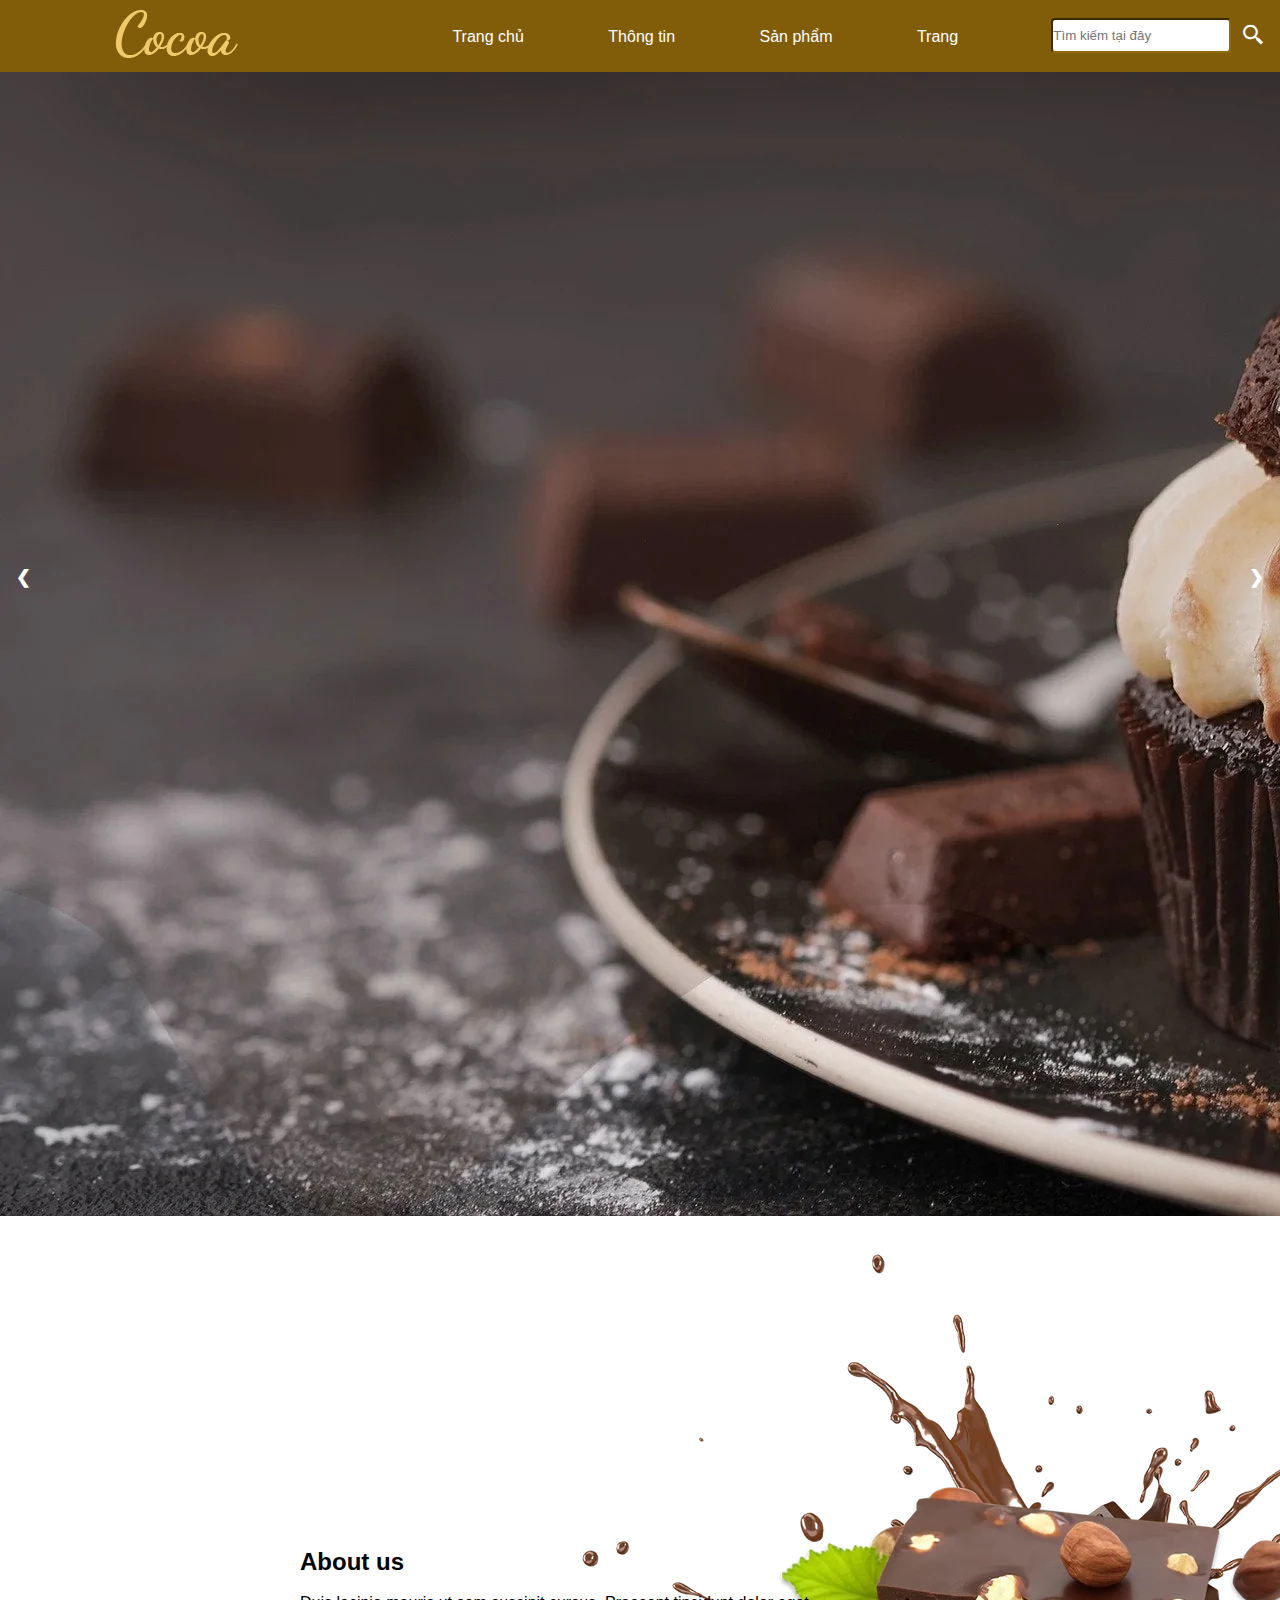
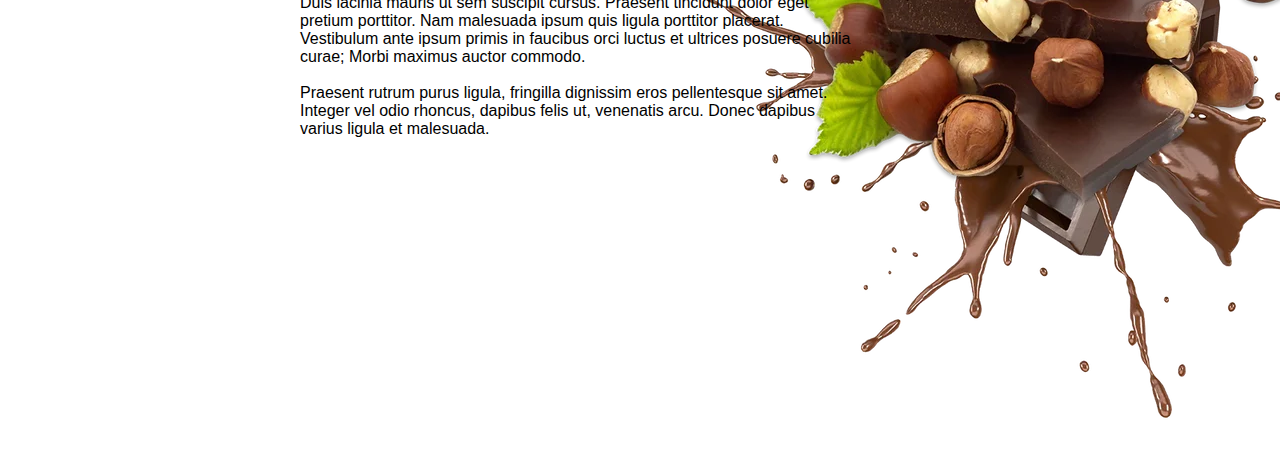
==== html/index.html @ a164784e "sau about" ====
<!DOCTYPE html>
<html lang="en">
<head>
    <meta charset="UTF-8">
    <meta http-equiv="X-UA-Compatible" content="IE=edge">
    <meta name="viewport" content="width=device-width, initial-scale=1.0">
    <title>Document</title>
    <link rel="stylesheet" href="/css/style.css">
    <link href='https://unpkg.com/boxicons@2.1.4/css/boxicons.min.css' rel='stylesheet'>
</head>
<body>
    <header>
        <div class="container_header">
            <nav class="nav_header">
              <div class="logo">
               <a href="">
                   <img src="../image/logo.png" alt="">
               </a>
              </div>
              <ul class="ul_header" >
               <li class="li_menu"><a href="">Trang chủ</a></li>
               <li class="li_menu"><a href="">Thông tin</a></li>
               <li class="li_menu product"><a href="">Sản phẩm</a>
               <ul class="nav_product">
                 <li class="nav_menu_product"><a href="">Socola Thanh</a></li>
                 <li class="nav_menu_product"><a href="">Bánh Ngọt</a></li>
                 <li class="nav_menu_product"><a href="">Kẹo Socola</a></li>
               </ul></li>
               <li class="li_menu"><a href="">Trang</a></li>
              </ul>
   
              <div class="container_input_header">
                <input type="text" name="" id="" placeholder="Tìm kiếm tại đây" class="input_header">
                <button class="button_header"><i class='bx bx-search-alt-2'></i></button>
   
              </div>
            </nav>
           </div>
    </header>

    <!-- -----------------------------------------------Slider---------------------------------------------------- -->

    <section id="Slider">
        <div class="slideshow-container">
            <div class="slide fade">
              <img src="/image/silde1.jpg" alt="Slide 1">
            </div>
            <div class="slide fade">
                <img src="/image/silde2.jpg" alt="Slide 1">
            </div>
            <div class="slide fade">
                <img src="/image/silde3.jpg" alt="Slide 1">
            </div>
            <a class="prev" onclick="plusSlides(-1)">❮</a>
            <a class="next" onclick="plusSlides(1)">❯</a>
        </div>
    </section>

<!-- -----------------------------------------------about---------------------------------------------------- -->
<section id="about" class="about">
    <div class="about-container">
        <h2>About us</h2>
        <br>
        <p>
            Duis lacinia mauris ut sem suscipit cursus. Praesent tincidunt dolor eget pretium porttitor. Nam malesuada ipsum quis ligula porttitor placerat. Vestibulum ante ipsum primis in faucibus orci luctus et ultrices posuere cubilia curae; Morbi maximus auctor commodo.
        </p>
        <br>
        <p>
            Praesent rutrum purus ligula, fringilla dignissim eros pellentesque sit amet. Integer vel odio rhoncus, dapibus felis ut, venenatis arcu. Donec dapibus varius ligula et malesuada.
        </p>
    </div>
    <div class="about-image">
        <img src="/image/about-image.jpg" alt="">
    </div>
</section>
<!-- -----------------------------------------------product---------------------------------------------------- -->

</body>
<script>
var slideIndex = 0;
showSlides();

function showSlides() {
    var i;
    var slides = document.getElementsByClassName("slide");
    for (i = 0; i < slides.length; i++) {
    slides[i].style.display = "none";
    }
    slideIndex++;
    if (slideIndex > slides.length) {
    slideIndex = 1;
    }
    slides[slideIndex-1].style.display = "block";
    setTimeout(showSlides, 5000); // Thời gian chuyển đổi slide là 5 giây
}
function plusSlides(n) {
    var slides = document.getElementsByClassName("slide");
    slideIndex += n;
    if (slideIndex > slides.length) {
    slideIndex = 1;
    }
    if (slideIndex < 1) {
    slideIndex = slides.length;
    }
    for (i = 0; i < slides.length; i++) {
    slides[i].style.display = "none";
    }
    slides[slideIndex-1].style.display = "block";
}
</script>
</html>
---- css/style.css ----
@import url('https://fonts.googleapis.com/css2?family=Poppins:ital,wght@0,100;0,400;0,700;1,100;1,400;1,700&display=swap');

* {
    margin: 0;
    padding: 0;
    box-sizing: border-box;
    font-family: Arial, Helvetica, sans-serif;
}

header{
    width: 100%;
    height: 72.2px;
    background-color:rgb(129, 93, 10) ;
}
.container_header{
    width: 1330px;
    height: 72.2px;
    margin-left: 100px;
    margin-right: 100px;
    padding-left: 15px;
    padding-right: 15px;
}
.logo{
    width: 150px;
    height: 72.2px;
    display: flex;
    align-items: center;
}
.nav_header{
    width: 100%;
    height: 72.2px;
    display: flex;
}
.ul_header{
    width: 800px;
    height: 72.2px;
    
    display: inline-block;
    padding-left: 150px;
}
.ul_header>li{
    list-style: none;
    display: inline-block;
    margin: 0 40px;
    padding-top: 12px;
    height:  72.2px;

}
.ul_header>li>a{
    text-decoration: none;
    color: white;
    position: relative;
    line-height: 50px;
    display: block;
}
.ul_header>li:hover>a{
    color: rgb(253, 220, 141);
}
.ul_header>li>a::before{
    content: "";
    position: absolute;
    width: 100%;
    height: 4px;
    border-radius: 4px;
    
    top: 35px;
    left: 0;
    transform-origin: right;
    transform: scaleX(0);
    transition: transform .3s ease-in-out;
  }

  .ul_header>li>a:hover::before {
  transform-origin: left;
  transform: scaleX(1);
}
.product{
    position: relative;
}
.nav_product{
    display: none  ;
    position: absolute;
    width: 170px;
    overflow: hidden;
    border-radius: 4px;
    top: 73px;
    animation: animation_menu ease 0.6s;
    box-shadow: 10 100 5 rgb(0, 0, 0) !important;
    
}
.nav_product>.nav_menu_product{
    list-style: none;
    background-color: rgb(249, 249, 249);
    height: 50px;
    border-bottom:1px solid rgb(183, 182, 182);
}
.nav_menu_product:nth-child(3){
    border-bottom: none;
}
.nav_product>.nav_menu_product>a{
    text-decoration: none;
    line-height: 50px;
    padding-left: 15px;
    display: block;
}

@keyframes animation_menu{
    from{
        opacity: 0px;
        top: 60px;
    }to{
        opacity: 1px;
        top: 73px
    }
}
.product:hover>.nav_product{
    display: block;
}
.container_input_header{
width: 370px;
height: 72.2px;
display: inline-block;
padding-top: 18px;
}
.button_header{
    background-color: transparent;
    border: none;
    cursor: pointer;
    margin-left: 10px;
}
.input_header{
    width: 180px;
    height: 35px;
    border-radius: 4px;
    border-color: rgb(142, 106, 8);
    margin-bottom: 10px;
    float: left;
}
.input_header:focus{
    background-color: rgb(255, 255, 255);
}
.button_header>i{
    font-size: 25px;
    padding-top: 5px;
    color: white;
}

/* -------------------------------------------Slider------------------------------------ */

.slideshow-container {
position: relative; 
}
  
.slide {
display: none;
/* position: absolute;
top: 0;
left: 0; */
width: 100%;
height: auto;
overflow: hidden;
}

.slide:first-child {
display: block;
}

/* Next & previous buttons */
.prev, .next {
    cursor: pointer;
    position: absolute;
    top: 500px;
    width: auto;
    margin-top: -22px;
    padding: 16px;
    color: white;
    font-weight: bold;
    font-size: 18px;
    transition: 0.6s ease;
    border-radius: 0 3px 3px 0;
    user-select: none;
  }
  
  /* Position the "next button" to the right */
  .next {
    right: 0;
    border-radius: 3px 0 0 3px;
  }
  
  /* On hover, add a black background color with a little bit see-through */
  .prev:hover, .next:hover {
    background-color: rgba(0,0,0,0.8);
  }

  .fade {
    animation-name: fade;
    animation-duration: 1.5s;
  }
  
  @keyframes fade {
    from {opacity: .4} 
    to {opacity: 1}
  }

/* -------------------------------------------About------------------------------------ */
.about{
    display: flex;
    justify-content: space-between;
    align-items: center;
}

.about-container {
    width: 700px;
    position: relative;
    left: 300px;
}
/* -------------------------------------------Product------------------------------------ */
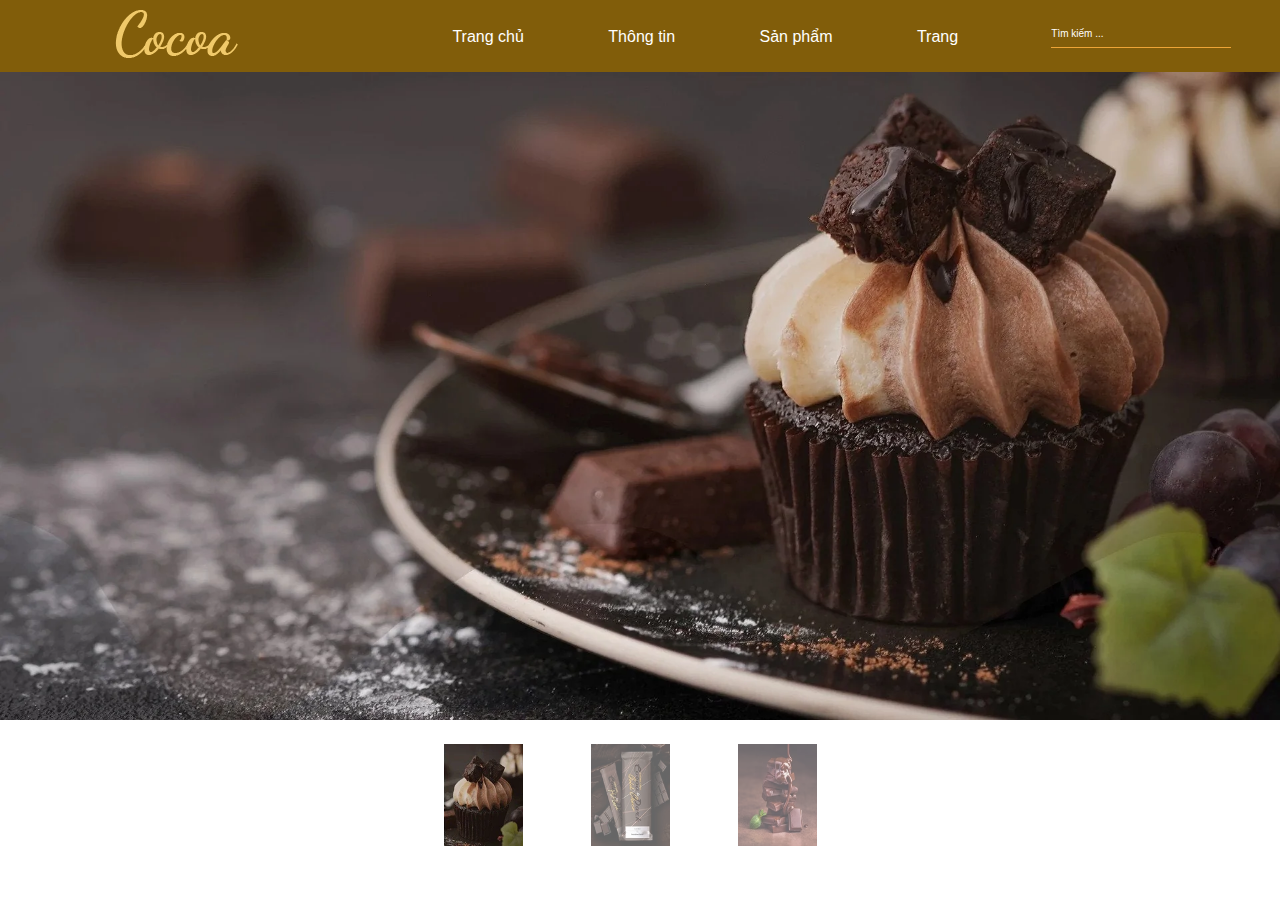
==== commit 564b8141: "menu" ====
--- a/html/index.html
+++ b/html/index.html
@@ -6,7 +6,6 @@
     <meta name="viewport" content="width=device-width, initial-scale=1.0">
     <title>Document</title>
     <link rel="stylesheet" href="/css/style.css">
-    <link href='https://unpkg.com/boxicons@2.1.4/css/boxicons.min.css' rel='stylesheet'>
 </head>
 <body>
     <header>
@@ -28,84 +27,61 @@
                </ul></li>
                <li class="li_menu"><a href="">Trang</a></li>
               </ul>
-   
               <div class="container_input_header">
-                <input type="text" name="" id="" placeholder="Tìm kiếm tại đây" class="input_header">
+                <div class="input_data_header">
+                <input type="text" name="text" id="text" class="input_header" placeholder="Tìm kiếm ...">
+                <div class="underline"></div>
+            </div>
                 <button class="button_header"><i class='bx bx-search-alt-2'></i></button>
    
               </div>
             </nav>
+            
            </div>
     </header>
-
-    <!-- -----------------------------------------------Slider---------------------------------------------------- -->
-
     <section id="Slider">
-        <div class="slideshow-container">
-            <div class="slide fade">
-              <img src="/image/silde1.jpg" alt="Slide 1">
-            </div>
-            <div class="slide fade">
-                <img src="/image/silde2.jpg" alt="Slide 1">
-            </div>
-            <div class="slide fade">
-                <img src="/image/silde3.jpg" alt="Slide 1">
-            </div>
-            <a class="prev" onclick="plusSlides(-1)">❮</a>
-            <a class="next" onclick="plusSlides(1)">❯</a>
+        <div class="slider-container">
+            <img src="../image/silde1.jpg" alt="">
+            <img src="../image/silde2.jpg" alt="">
+            <img src="../image/silde3.jpg" alt="">
+        </div>
+        <div class="dot-container">
+            <img class="dot active" src="../image/dot1.jpg" alt="">
+            <img class="dot" src="../image/dot2.jpg" alt="">
+            <img class="dot" src="../image/dot3.jpg" alt="">
         </div>
     </section>
-
-<!-- -----------------------------------------------about---------------------------------------------------- -->
-<section id="about" class="about">
-    <div class="about-container">
-        <h2>About us</h2>
-        <br>
-        <p>
-            Duis lacinia mauris ut sem suscipit cursus. Praesent tincidunt dolor eget pretium porttitor. Nam malesuada ipsum quis ligula porttitor placerat. Vestibulum ante ipsum primis in faucibus orci luctus et ultrices posuere cubilia curae; Morbi maximus auctor commodo.
-        </p>
-        <br>
-        <p>
-            Praesent rutrum purus ligula, fringilla dignissim eros pellentesque sit amet. Integer vel odio rhoncus, dapibus felis ut, venenatis arcu. Donec dapibus varius ligula et malesuada.
-        </p>
-    </div>
-    <div class="about-image">
-        <img src="/image/about-image.jpg" alt="">
-    </div>
-</section>
-<!-- -----------------------------------------------product---------------------------------------------------- -->
-
+    
 </body>
 <script>
-var slideIndex = 0;
-showSlides();
+    const imgPosition = document.querySelectorAll(".slider-container img")
+    const imgContainer = document.querySelector(".slider-container")
+    const dotItem = document.querySelectorAll(".dot")
 
-function showSlides() {
-    var i;
-    var slides = document.getElementsByClassName("slide");
-    for (i = 0; i < slides.length; i++) {
-    slides[i].style.display = "none";
+    imgPosition.forEach(function(image, index){
+        image.style.left = index*100 + "%"
+        dotItem[index].addEventListener("click",function(){
+            slider(index)
+        })
+    })
+
+    let imgNumber = imgPosition.length
+    let index = 0
+    function imgSlide(){
+        index++;
+        if(index>=imgNumber){
+            index = 0;
+        }
+        slider(index)
     }
-    slideIndex++;
-    if (slideIndex > slides.length) {
-    slideIndex = 1;
+
+    function slider(index){
+        imgContainer.style.left = "-" + index*100+ "%"
+        const dotActive = document.querySelector(".active")
+        dotActive.classList.remove("active")
+        dotItem[index].classList.add("active")
     }
-    slides[slideIndex-1].style.display = "block";
-    setTimeout(showSlides, 5000); // Thời gian chuyển đổi slide là 5 giây
-}
-function plusSlides(n) {
-    var slides = document.getElementsByClassName("slide");
-    slideIndex += n;
-    if (slideIndex > slides.length) {
-    slideIndex = 1;
-    }
-    if (slideIndex < 1) {
-    slideIndex = slides.length;
-    }
-    for (i = 0; i < slides.length; i++) {
-    slides[i].style.display = "none";
-    }
-    slides[slideIndex-1].style.display = "block";
-}
+
+    setInterval(imgSlide, 5000)
 </script>
 </html>--- a/css/style.css
+++ b/css/style.css
@@ -1,4 +1,3 @@
-@import url('https://fonts.googleapis.com/css2?family=Poppins:ital,wght@0,100;0,400;0,700;1,100;1,400;1,700&display=swap');
 
 * {
     margin: 0;
@@ -11,6 +10,8 @@
     width: 100%;
     height: 72.2px;
     background-color:rgb(129, 93, 10) ;
+    position: fixed;
+    z-index: 1;
 }
 .container_header{
     width: 1330px;
@@ -60,17 +61,16 @@
     content: "";
     position: absolute;
     width: 100%;
-    height: 4px;
+    height: 2px;
+    background-color: aliceblue;
     border-radius: 4px;
-    
     top: 35px;
     left: 0;
     transform-origin: right;
     transform: scaleX(0);
     transition: transform .3s ease-in-out;
   }
-
-  .ul_header>li>a:hover::before {
+.ul_header>li>a:hover::before {
   transform-origin: left;
   transform: scaleX(1);
 }
@@ -120,8 +120,16 @@
 width: 370px;
 height: 72.2px;
 display: inline-block;
-padding-top: 18px;
-}
+
+}
+.input_data_header{
+    width: 200px;
+    height: 72.2px;
+    /* background-color: antiquewhite; */
+    position: relative;
+  
+}
+
 .button_header{
     background-color: transparent;
     border: none;
@@ -130,88 +138,87 @@
 }
 .input_header{
     width: 180px;
-    height: 35px;
-    border-radius: 4px;
-    border-color: rgb(142, 106, 8);
-    margin-bottom: 10px;
+    height: 30px;
+    margin-top: 18px;
     float: left;
-}
-.input_header:focus{
+    color: white;
+    background-color: transparent;
+    border: none;
+    border-bottom:1px solid rgb(237, 164, 55);
+}
+.input_header:focus {
     background-color: rgb(255, 255, 255);
+    background-color: transparent;
+    outline: none;
+}
+::placeholder{
+    font-size: 10px;
+}
+.input_data_header>.underline{
+    position: absolute;
+    bottom: 23.6px;
+    height: 1.2px;
+    width: 180px;
+    
+}
+.input_data_header>.underline::before{
+    position: absolute;
+    content: "";
+    height: 100%;
+    width: 100%;
+    background-color: rgb(207, 209, 208);
+    transform: scaleX(0);
+    transition: transform .4s ease;
+}
+.input_data_header>.input_header:focus ~ .underline::before{
+    transform: scaleX(1);
 }
 .button_header>i{
     font-size: 25px;
     padding-top: 5px;
     color: white;
 }
-
-/* -------------------------------------------Slider------------------------------------ */
-
-.slideshow-container {
-position: relative; 
-}
-  
-.slide {
-display: none;
-/* position: absolute;
-top: 0;
-left: 0; */
-width: 100%;
-height: auto;
-overflow: hidden;
-}
-
-.slide:first-child {
-display: block;
-}
-
-/* Next & previous buttons */
-.prev, .next {
+::placeholder{
+    color: white;   
+}
+#Slider {
+    overflow: hidden;
+}
+
+.slider-container {
+    display: block;
+    position: relative;
+    padding-top: 56.25%;
+    transition: all 0.3s ease;
+}
+
+.slider-container img {
+    display: block;
+    position: absolute;
+    width: 100%;
+    height: 100%;
+    top: 0;
+    left: 0;
+}
+
+.dot-container {
+    position: absolute;
+    display: flex;
+    width: 100%;
+    justify-content: center;
+    align-items: center;
+}
+
+.dot-container .dot{
+    width: 127px;
+    height: 150px;
+    margin-right: 20px;
+    padding: 24px;
+    opacity: 0.6;
     cursor: pointer;
-    position: absolute;
-    top: 500px;
-    width: auto;
-    margin-top: -22px;
-    padding: 16px;
-    color: white;
-    font-weight: bold;
-    font-size: 18px;
-    transition: 0.6s ease;
-    border-radius: 0 3px 3px 0;
-    user-select: none;
-  }
-  
-  /* Position the "next button" to the right */
-  .next {
-    right: 0;
-    border-radius: 3px 0 0 3px;
-  }
-  
-  /* On hover, add a black background color with a little bit see-through */
-  .prev:hover, .next:hover {
-    background-color: rgba(0,0,0,0.8);
-  }
-
-  .fade {
-    animation-name: fade;
-    animation-duration: 1.5s;
-  }
-  
-  @keyframes fade {
-    from {opacity: .4} 
-    to {opacity: 1}
-  }
-
-/* -------------------------------------------About------------------------------------ */
-.about{
-    display: flex;
-    justify-content: space-between;
-    align-items: center;
-}
-
-.about-container {
-    width: 700px;
-    position: relative;
-    left: 300px;
-}
-/* -------------------------------------------Product------------------------------------ */
+}
+.dot.active, .dot:hover {
+    opacity: 1;
+}
+
+
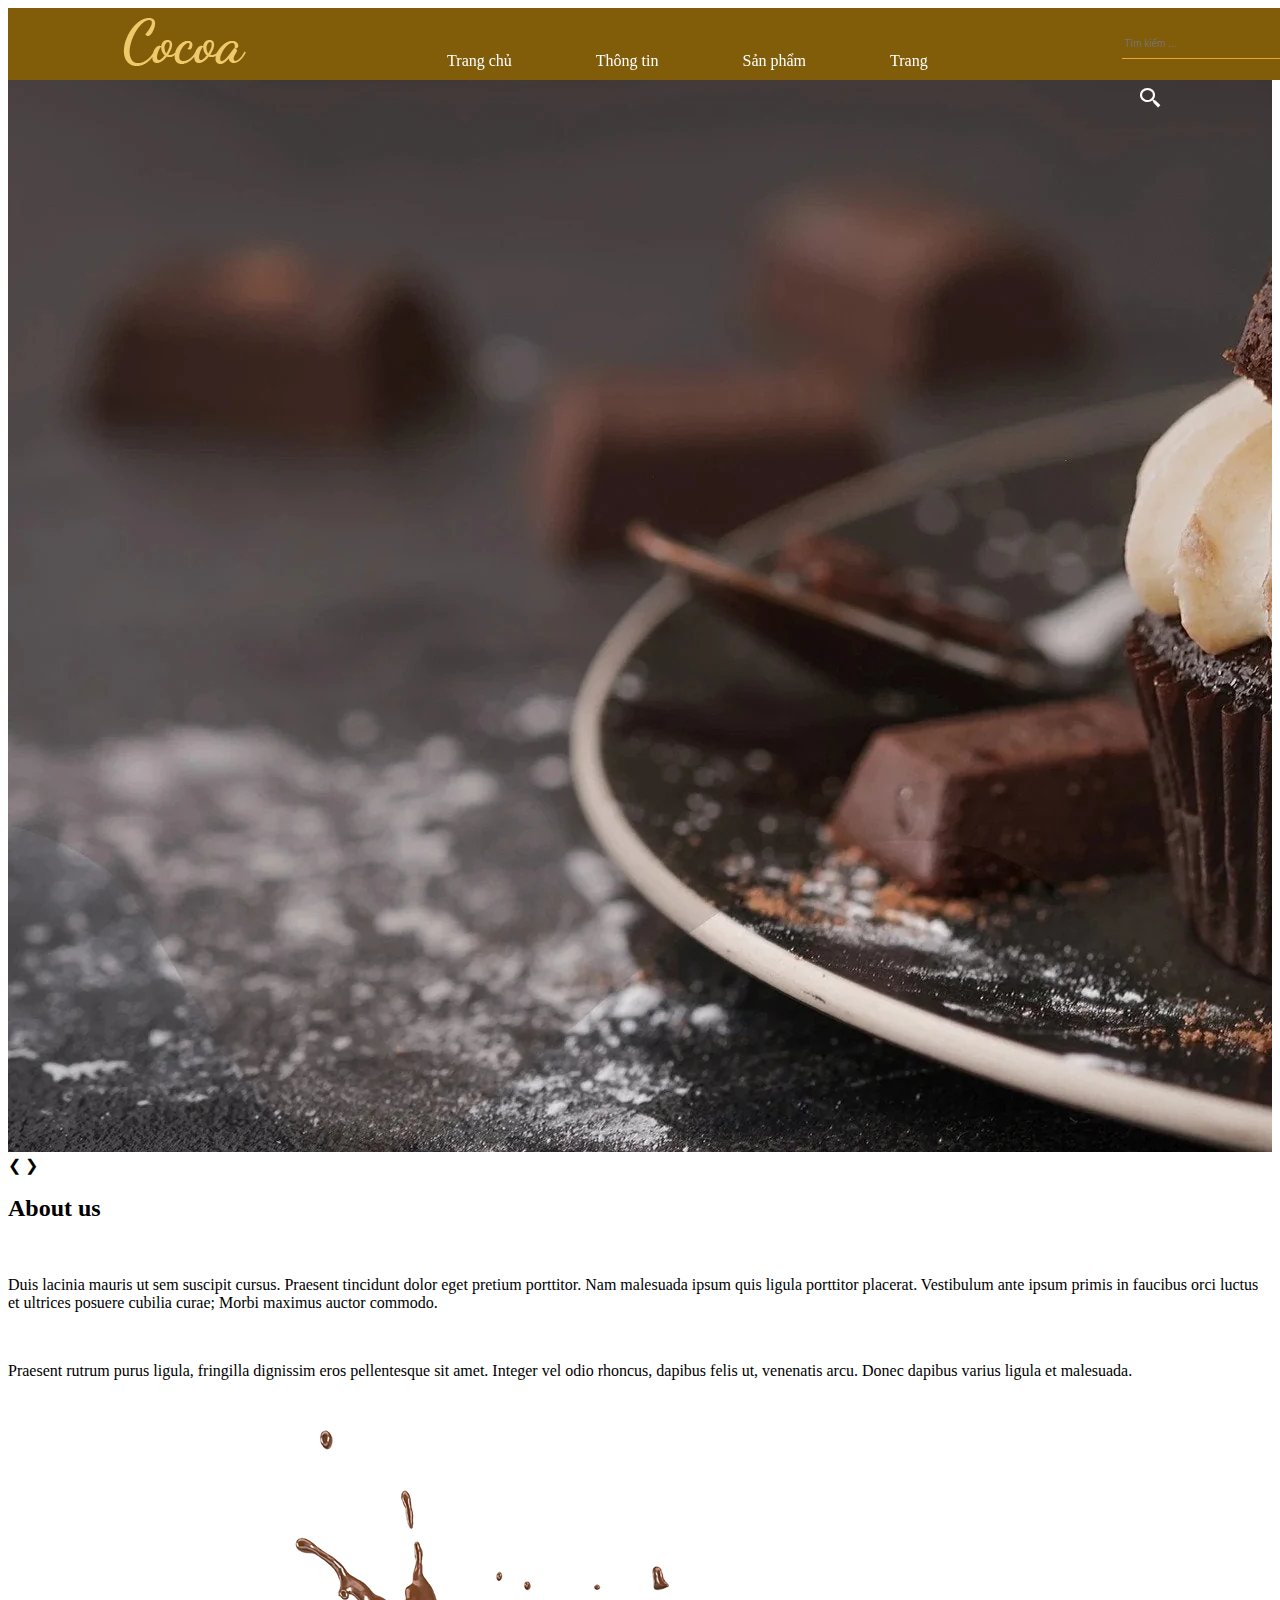
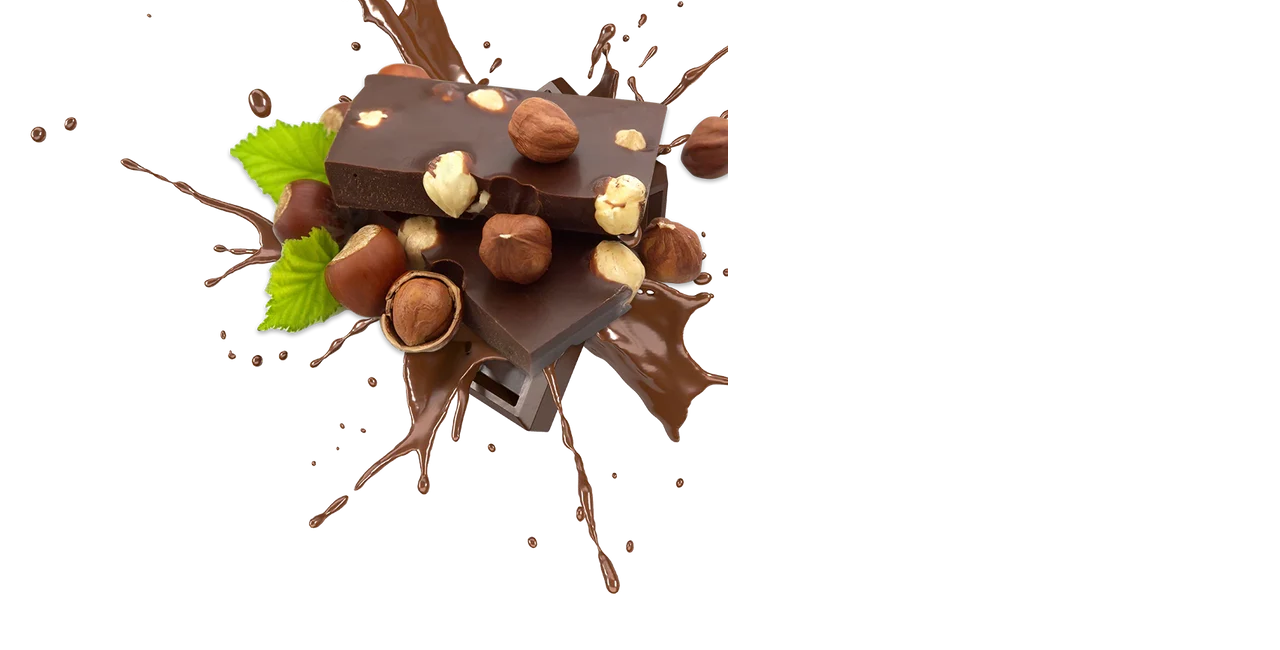
==== commit 5a6670ce: "update" ====
--- a/html/index.html
+++ b/html/index.html
@@ -6,6 +6,7 @@
     <meta name="viewport" content="width=device-width, initial-scale=1.0">
     <title>Document</title>
     <link rel="stylesheet" href="/css/style.css">
+    <link href='https://unpkg.com/boxicons@2.1.4/css/boxicons.min.css' rel='stylesheet'>
 </head>
 <body>
     <header>
@@ -36,52 +37,77 @@
    
               </div>
             </nav>
-            
            </div>
     </header>
+
+    <!-- -----------------------------------------------Slider---------------------------------------------------- -->
+
     <section id="Slider">
-        <div class="slider-container">
-            <img src="../image/silde1.jpg" alt="">
-            <img src="../image/silde2.jpg" alt="">
-            <img src="../image/silde3.jpg" alt="">
-        </div>
-        <div class="dot-container">
-            <img class="dot active" src="../image/dot1.jpg" alt="">
-            <img class="dot" src="../image/dot2.jpg" alt="">
-            <img class="dot" src="../image/dot3.jpg" alt="">
+        <div class="slideshow-container">
+            <div class="slide fade">
+              <img src="/image/silde1.jpg" alt="Slide 1">
+            </div>
+            <div class="slide fade">
+                <img src="/image/silde2.jpg" alt="Slide 1">
+            </div>
+            <div class="slide fade">
+                <img src="/image/silde3.jpg" alt="Slide 1">
+            </div>
+            <a class="prev" onclick="plusSlides(-1)">❮</a>
+            <a class="next" onclick="plusSlides(1)">❯</a>
         </div>
     </section>
-    
+
+<!-- -----------------------------------------------about---------------------------------------------------- -->
+<section id="about" class="about">
+    <div class="about-container">
+        <h2>About us</h2>
+        <br>
+        <p>
+            Duis lacinia mauris ut sem suscipit cursus. Praesent tincidunt dolor eget pretium porttitor. Nam malesuada ipsum quis ligula porttitor placerat. Vestibulum ante ipsum primis in faucibus orci luctus et ultrices posuere cubilia curae; Morbi maximus auctor commodo.
+        </p>
+        <br>
+        <p>
+            Praesent rutrum purus ligula, fringilla dignissim eros pellentesque sit amet. Integer vel odio rhoncus, dapibus felis ut, venenatis arcu. Donec dapibus varius ligula et malesuada.
+        </p>
+    </div>
+    <div class="about-image">
+        <img src="/image/about-image.jpg" alt="">
+    </div>
+</section>
+<!-- -----------------------------------------------product---------------------------------------------------- -->
+
 </body>
 <script>
-    const imgPosition = document.querySelectorAll(".slider-container img")
-    const imgContainer = document.querySelector(".slider-container")
-    const dotItem = document.querySelectorAll(".dot")
+var slideIndex = 0;
+showSlides();
 
-    imgPosition.forEach(function(image, index){
-        image.style.left = index*100 + "%"
-        dotItem[index].addEventListener("click",function(){
-            slider(index)
-        })
-    })
-
-    let imgNumber = imgPosition.length
-    let index = 0
-    function imgSlide(){
-        index++;
-        if(index>=imgNumber){
-            index = 0;
-        }
-        slider(index)
+function showSlides() {
+    var i;
+    var slides = document.getElementsByClassName("slide");
+    for (i = 0; i < slides.length; i++) {
+    slides[i].style.display = "none";
     }
-
-    function slider(index){
-        imgContainer.style.left = "-" + index*100+ "%"
-        const dotActive = document.querySelector(".active")
-        dotActive.classList.remove("active")
-        dotItem[index].classList.add("active")
+    slideIndex++;
+    if (slideIndex > slides.length) {
+    slideIndex = 1;
     }
-
-    setInterval(imgSlide, 5000)
+    slides[slideIndex-1].style.display = "block";
+    setTimeout(showSlides, 5000); // Thời gian chuyển đổi slide là 5 giây
+}
+function plusSlides(n) {
+    var slides = document.getElementsByClassName("slide");
+    slideIndex += n;
+    if (slideIndex > slides.length) {
+    slideIndex = 1;
+    }
+    if (slideIndex < 1) {
+    slideIndex = slides.length;
+    }
+    for (i = 0; i < slides.length; i++) {
+    slides[i].style.display = "none";
+    }
+    slides[slideIndex-1].style.display = "block";
+}
 </script>
 </html>--- a/css/style.css
+++ b/css/style.css
@@ -1,3 +1,7 @@
+<<<<<<< HEAD
+=======
+@import url('https://fonts.googleapis.com/css2?family=Poppins:ital,wght@0,100;0,400;0,700;1,100;1,400;1,700&display=swap');
+>>>>>>> a164784eda7e4eeb01da515bd74ece2d3fb08bbc
 
 * {
     margin: 0;
@@ -178,6 +182,7 @@
     padding-top: 5px;
     color: white;
 }
+<<<<<<< HEAD
 ::placeholder{
     color: white;   
 }
@@ -190,35 +195,76 @@
     position: relative;
     padding-top: 56.25%;
     transition: all 0.3s ease;
-}
-
-.slider-container img {
-    display: block;
-    position: absolute;
-    width: 100%;
-    height: 100%;
-    top: 0;
-    left: 0;
-}
-
-.dot-container {
-    position: absolute;
+=======
+
+/* -------------------------------------------Slider------------------------------------ */
+
+.slideshow-container {
+position: relative; 
+}
+  
+.slide {
+display: none;
+/* position: absolute;
+top: 0;
+left: 0; */
+width: 100%;
+height: auto;
+overflow: hidden;
+}
+
+.slide:first-child {
+display: block;
+>>>>>>> a164784eda7e4eeb01da515bd74ece2d3fb08bbc
+}
+
+/* Next & previous buttons */
+.prev, .next {
+    cursor: pointer;
+    position: absolute;
+    top: 500px;
+    width: auto;
+    margin-top: -22px;
+    padding: 16px;
+    color: white;
+    font-weight: bold;
+    font-size: 18px;
+    transition: 0.6s ease;
+    border-radius: 0 3px 3px 0;
+    user-select: none;
+  }
+  
+  /* Position the "next button" to the right */
+  .next {
+    right: 0;
+    border-radius: 3px 0 0 3px;
+  }
+  
+  /* On hover, add a black background color with a little bit see-through */
+  .prev:hover, .next:hover {
+    background-color: rgba(0,0,0,0.8);
+  }
+
+  .fade {
+    animation-name: fade;
+    animation-duration: 1.5s;
+  }
+  
+  @keyframes fade {
+    from {opacity: .4} 
+    to {opacity: 1}
+  }
+
+/* -------------------------------------------About------------------------------------ */
+.about{
     display: flex;
-    width: 100%;
-    justify-content: center;
+    justify-content: space-between;
     align-items: center;
 }
 
-.dot-container .dot{
-    width: 127px;
-    height: 150px;
-    margin-right: 20px;
-    padding: 24px;
-    opacity: 0.6;
-    cursor: pointer;
-}
-.dot.active, .dot:hover {
-    opacity: 1;
-}
-
-
+.about-container {
+    width: 700px;
+    position: relative;
+    left: 300px;
+}
+/* -------------------------------------------Product------------------------------------ */
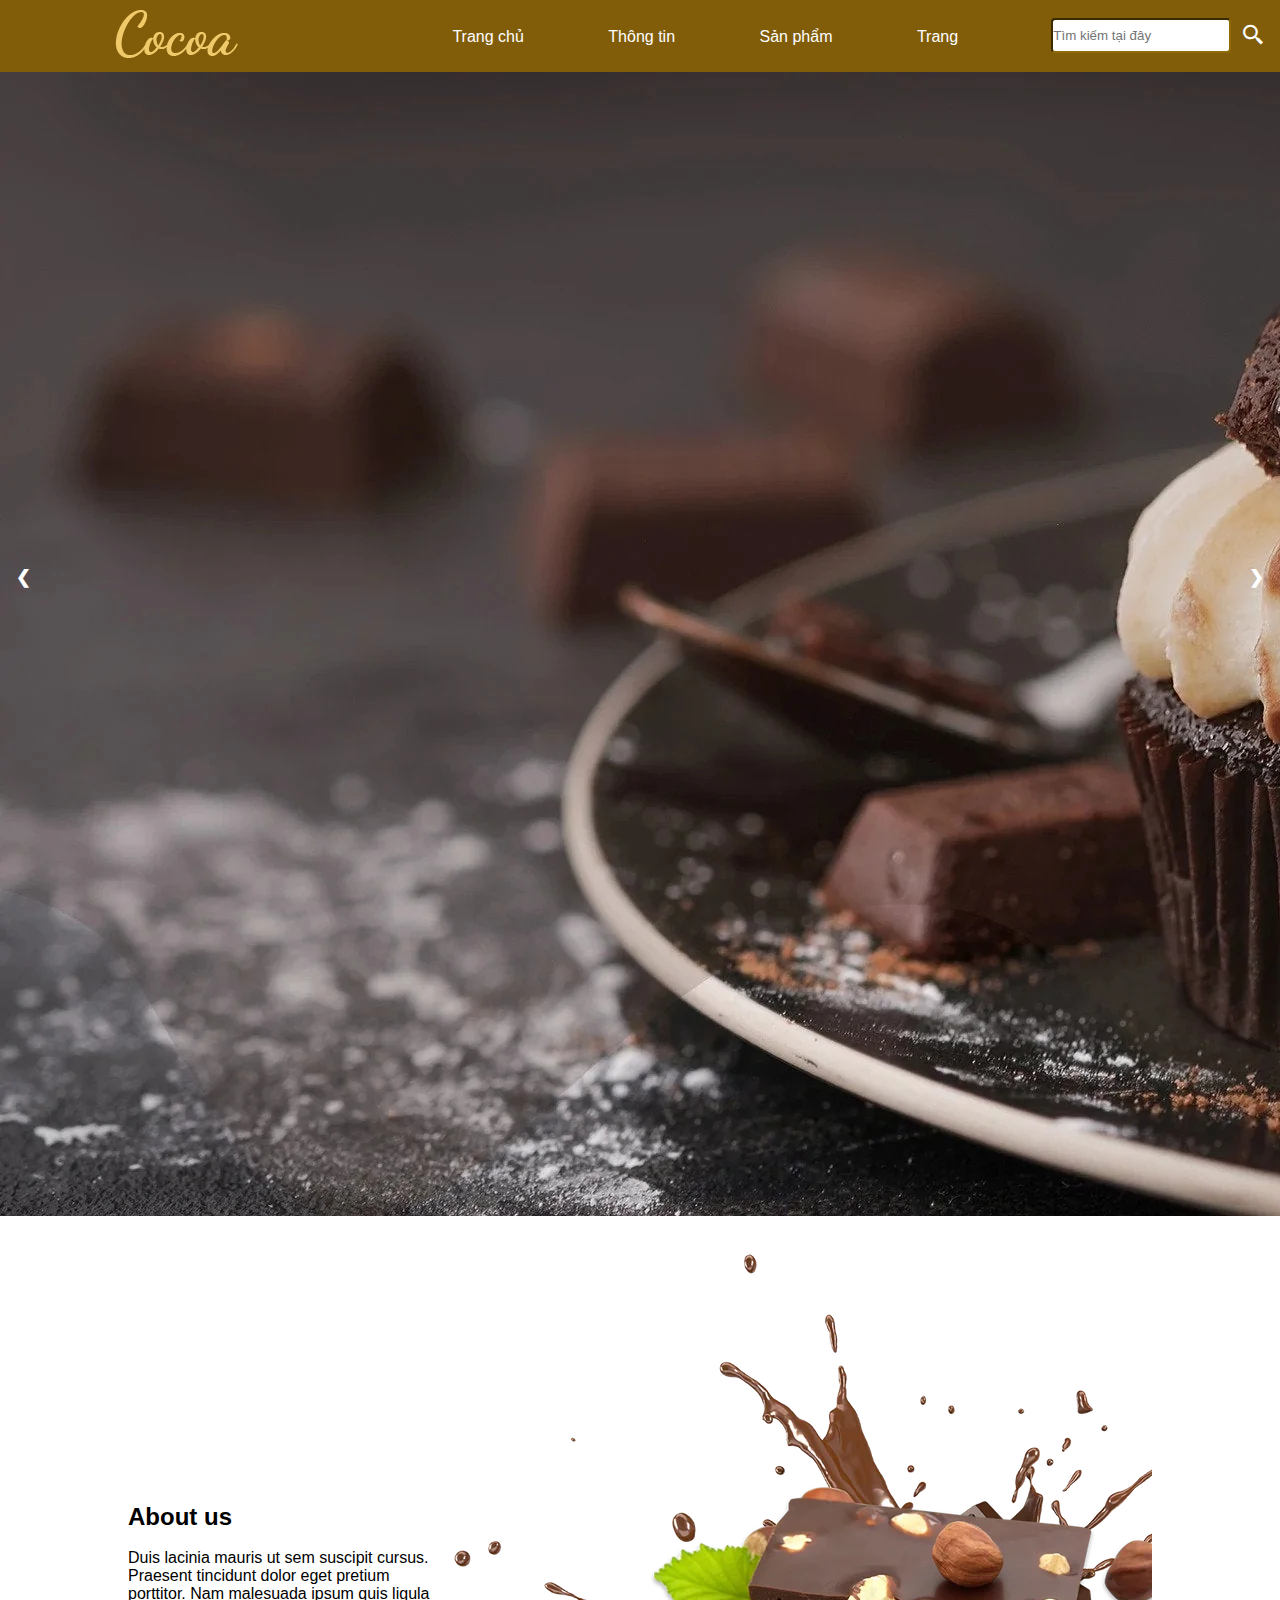
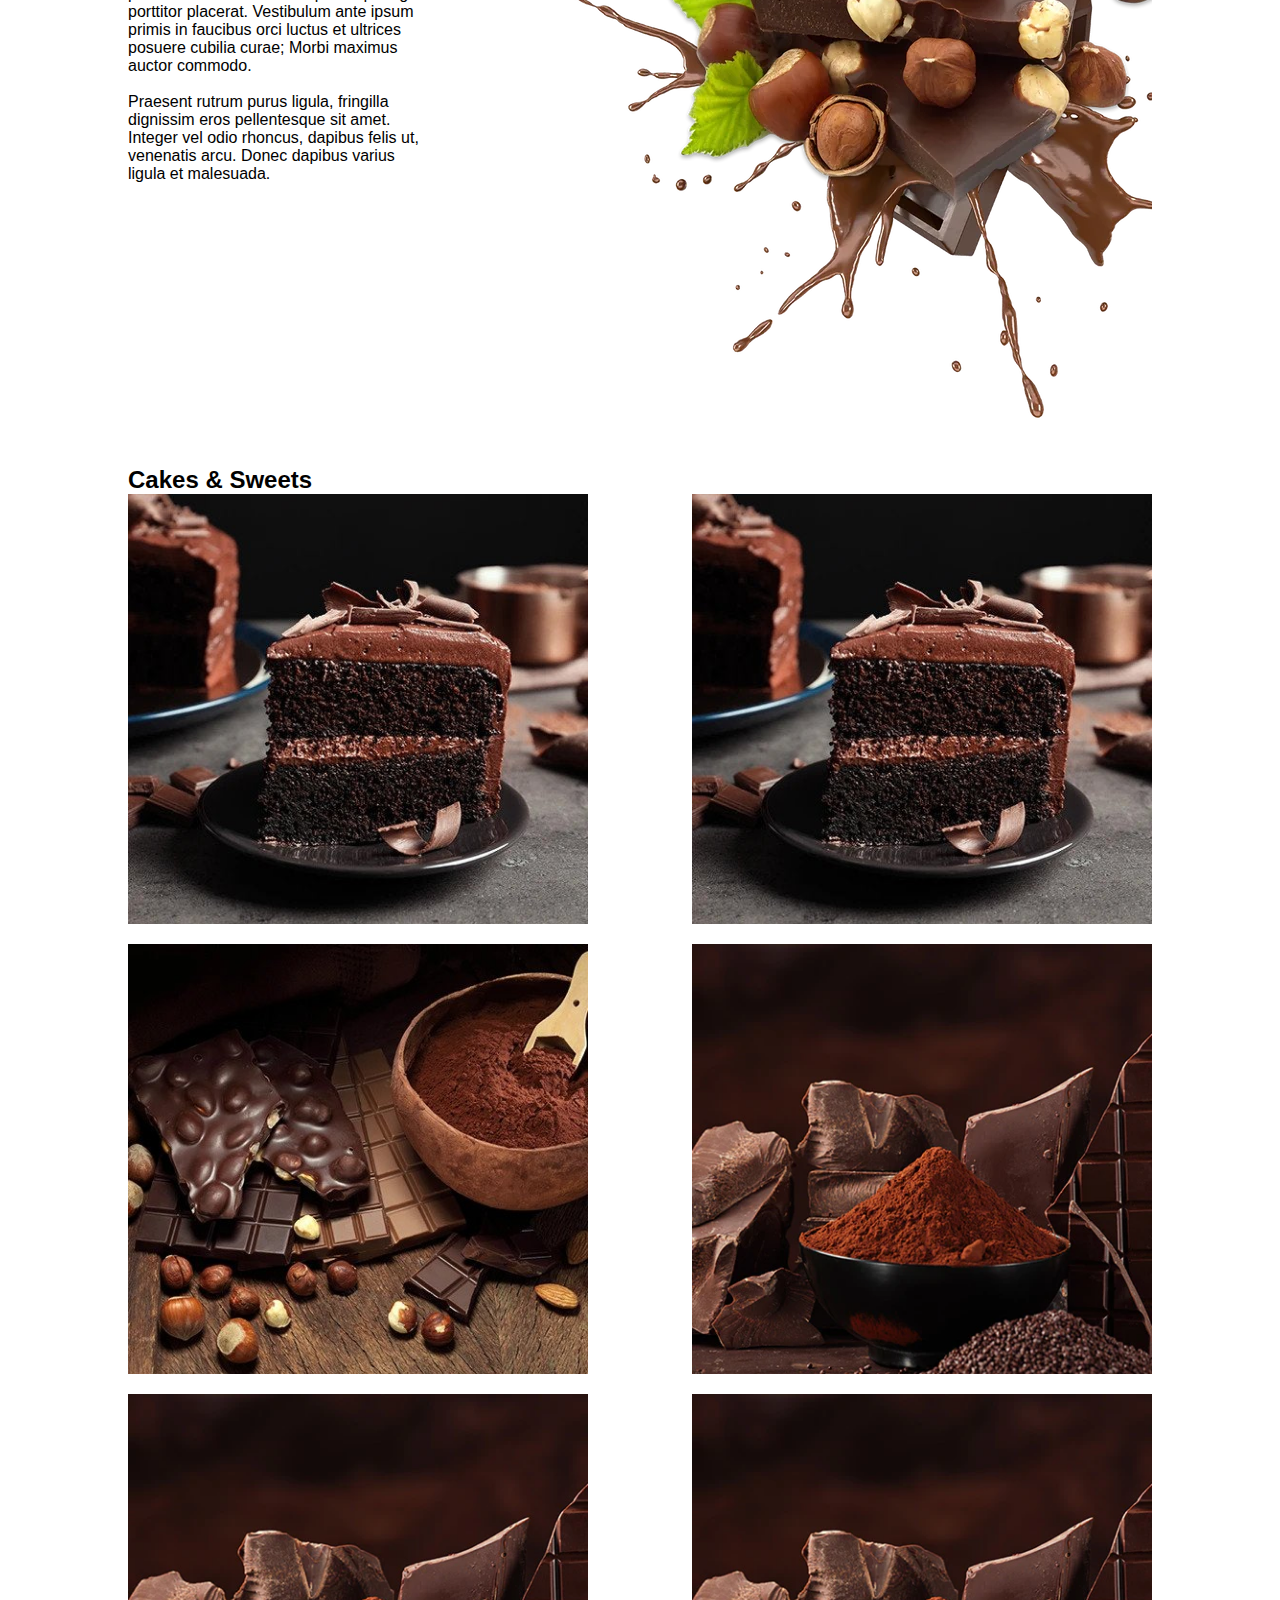
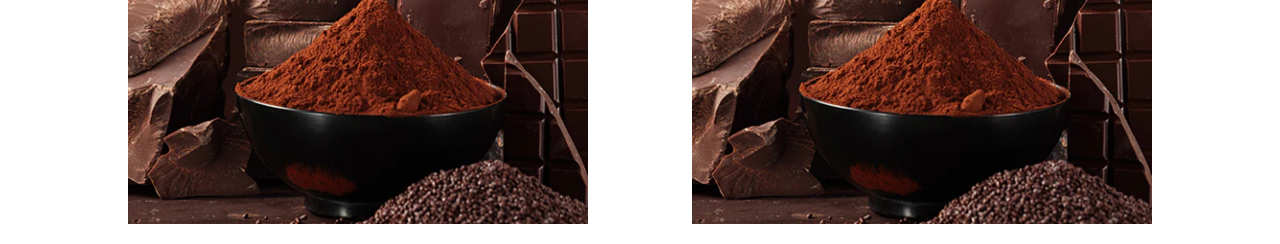
==== commit 1e2ed35b: "sua" ====
--- a/html/index.html
+++ b/html/index.html
@@ -28,11 +28,9 @@
                </ul></li>
                <li class="li_menu"><a href="">Trang</a></li>
               </ul>
+   
               <div class="container_input_header">
-                <div class="input_data_header">
-                <input type="text" name="text" id="text" class="input_header" placeholder="Tìm kiếm ...">
-                <div class="underline"></div>
-            </div>
+                <input type="text" name="" id="" placeholder="Tìm kiếm tại đây" class="input_header">
                 <button class="button_header"><i class='bx bx-search-alt-2'></i></button>
    
               </div>
@@ -76,7 +74,29 @@
     </div>
 </section>
 <!-- -----------------------------------------------product---------------------------------------------------- -->
-
+<section id="product" >
+    <h2>Cakes & Sweets</h2>
+    <div class="product-image">
+        <div class="image">
+            <img src="/image/product2.jpg" alt="">
+        </div>
+        <div class="image">
+            <img src="/image/product2.jpg" alt="">
+        </div>
+        <div class="image">
+            <img src="/image/product3.jpg" alt="">
+        </div>
+        <div class="image">
+            <img src="/image/product4.jpg" alt="">
+        </div>
+        <div class="image">
+            <img src="/image/product4.jpg" alt="">
+        </div>
+        <div class="image">
+            <img src="/image/product4.jpg" alt="">
+        </div>
+    </div>
+</section>
 </body>
 <script>
 var slideIndex = 0;
--- a/css/style.css
+++ b/css/style.css
@@ -1,7 +1,4 @@
-<<<<<<< HEAD
-=======
 @import url('https://fonts.googleapis.com/css2?family=Poppins:ital,wght@0,100;0,400;0,700;1,100;1,400;1,700&display=swap');
->>>>>>> a164784eda7e4eeb01da515bd74ece2d3fb08bbc
 
 * {
     margin: 0;
@@ -14,8 +11,6 @@
     width: 100%;
     height: 72.2px;
     background-color:rgb(129, 93, 10) ;
-    position: fixed;
-    z-index: 1;
 }
 .container_header{
     width: 1330px;
@@ -65,16 +60,17 @@
     content: "";
     position: absolute;
     width: 100%;
-    height: 2px;
-    background-color: aliceblue;
+    height: 4px;
     border-radius: 4px;
+    
     top: 35px;
     left: 0;
     transform-origin: right;
     transform: scaleX(0);
     transition: transform .3s ease-in-out;
   }
-.ul_header>li>a:hover::before {
+
+  .ul_header>li>a:hover::before {
   transform-origin: left;
   transform: scaleX(1);
 }
@@ -124,16 +120,8 @@
 width: 370px;
 height: 72.2px;
 display: inline-block;
-
-}
-.input_data_header{
-    width: 200px;
-    height: 72.2px;
-    /* background-color: antiquewhite; */
-    position: relative;
-  
-}
-
+padding-top: 18px;
+}
 .button_header{
     background-color: transparent;
     border: none;
@@ -142,60 +130,20 @@
 }
 .input_header{
     width: 180px;
-    height: 30px;
-    margin-top: 18px;
+    height: 35px;
+    border-radius: 4px;
+    border-color: rgb(142, 106, 8);
+    margin-bottom: 10px;
     float: left;
-    color: white;
-    background-color: transparent;
-    border: none;
-    border-bottom:1px solid rgb(237, 164, 55);
-}
-.input_header:focus {
+}
+.input_header:focus{
     background-color: rgb(255, 255, 255);
-    background-color: transparent;
-    outline: none;
-}
-::placeholder{
-    font-size: 10px;
-}
-.input_data_header>.underline{
-    position: absolute;
-    bottom: 23.6px;
-    height: 1.2px;
-    width: 180px;
-    
-}
-.input_data_header>.underline::before{
-    position: absolute;
-    content: "";
-    height: 100%;
-    width: 100%;
-    background-color: rgb(207, 209, 208);
-    transform: scaleX(0);
-    transition: transform .4s ease;
-}
-.input_data_header>.input_header:focus ~ .underline::before{
-    transform: scaleX(1);
 }
 .button_header>i{
     font-size: 25px;
     padding-top: 5px;
     color: white;
 }
-<<<<<<< HEAD
-::placeholder{
-    color: white;   
-}
-#Slider {
-    overflow: hidden;
-}
-
-.slider-container {
-    display: block;
-    position: relative;
-    padding-top: 56.25%;
-    transition: all 0.3s ease;
-=======
 
 /* -------------------------------------------Slider------------------------------------ */
 
@@ -215,7 +163,6 @@
 
 .slide:first-child {
 display: block;
->>>>>>> a164784eda7e4eeb01da515bd74ece2d3fb08bbc
 }
 
 /* Next & previous buttons */
@@ -260,11 +207,46 @@
     display: flex;
     justify-content: space-between;
     align-items: center;
-}
-
-.about-container {
-    width: 700px;
+    width: 80%;
+    margin: auto;
+}
+
+
+/* .about-container {
+    width: 80%;
+    margin: auto;
     position: relative;
-    left: 300px;
-}
+    left: 100px;
+} */
+
+
 /* -------------------------------------------Product------------------------------------ */
+#product {
+    width: 80%;
+    margin: auto;
+    /* background-color: aqua; */
+}
+
+.product-image {
+   display: flex;
+   flex-wrap: wrap;
+   align-items: center;
+   justify-content: space-between;
+}
+
+.product-image .image {
+    width: 460px;
+    height: 430px;
+    margin-bottom: 20px;  
+    overflow: hidden;
+}
+
+.product-image .image img {
+    width: 100%;
+    height: 100%;
+    transition: 0.5s ease-in-out;
+}
+
+.product-image .image:hover img{
+    transform: rotate(20deg) scale(1.4);
+}
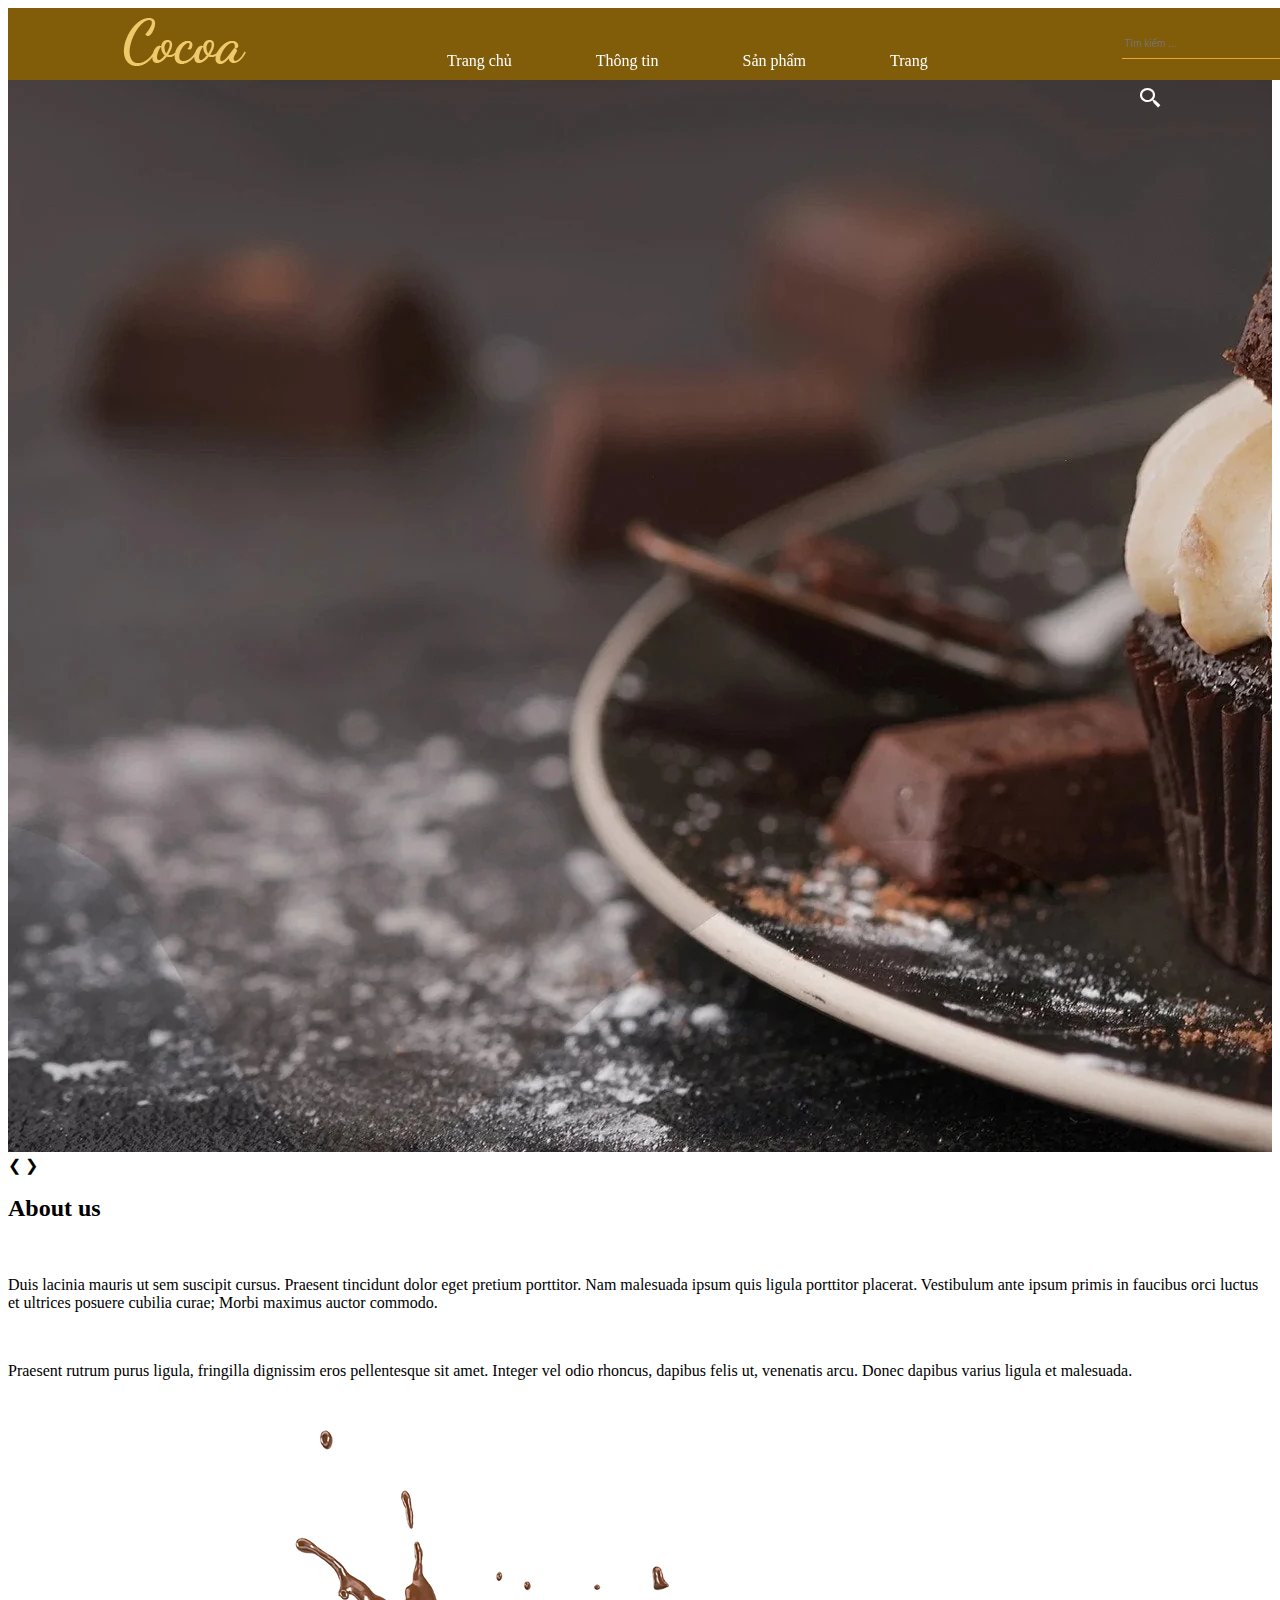
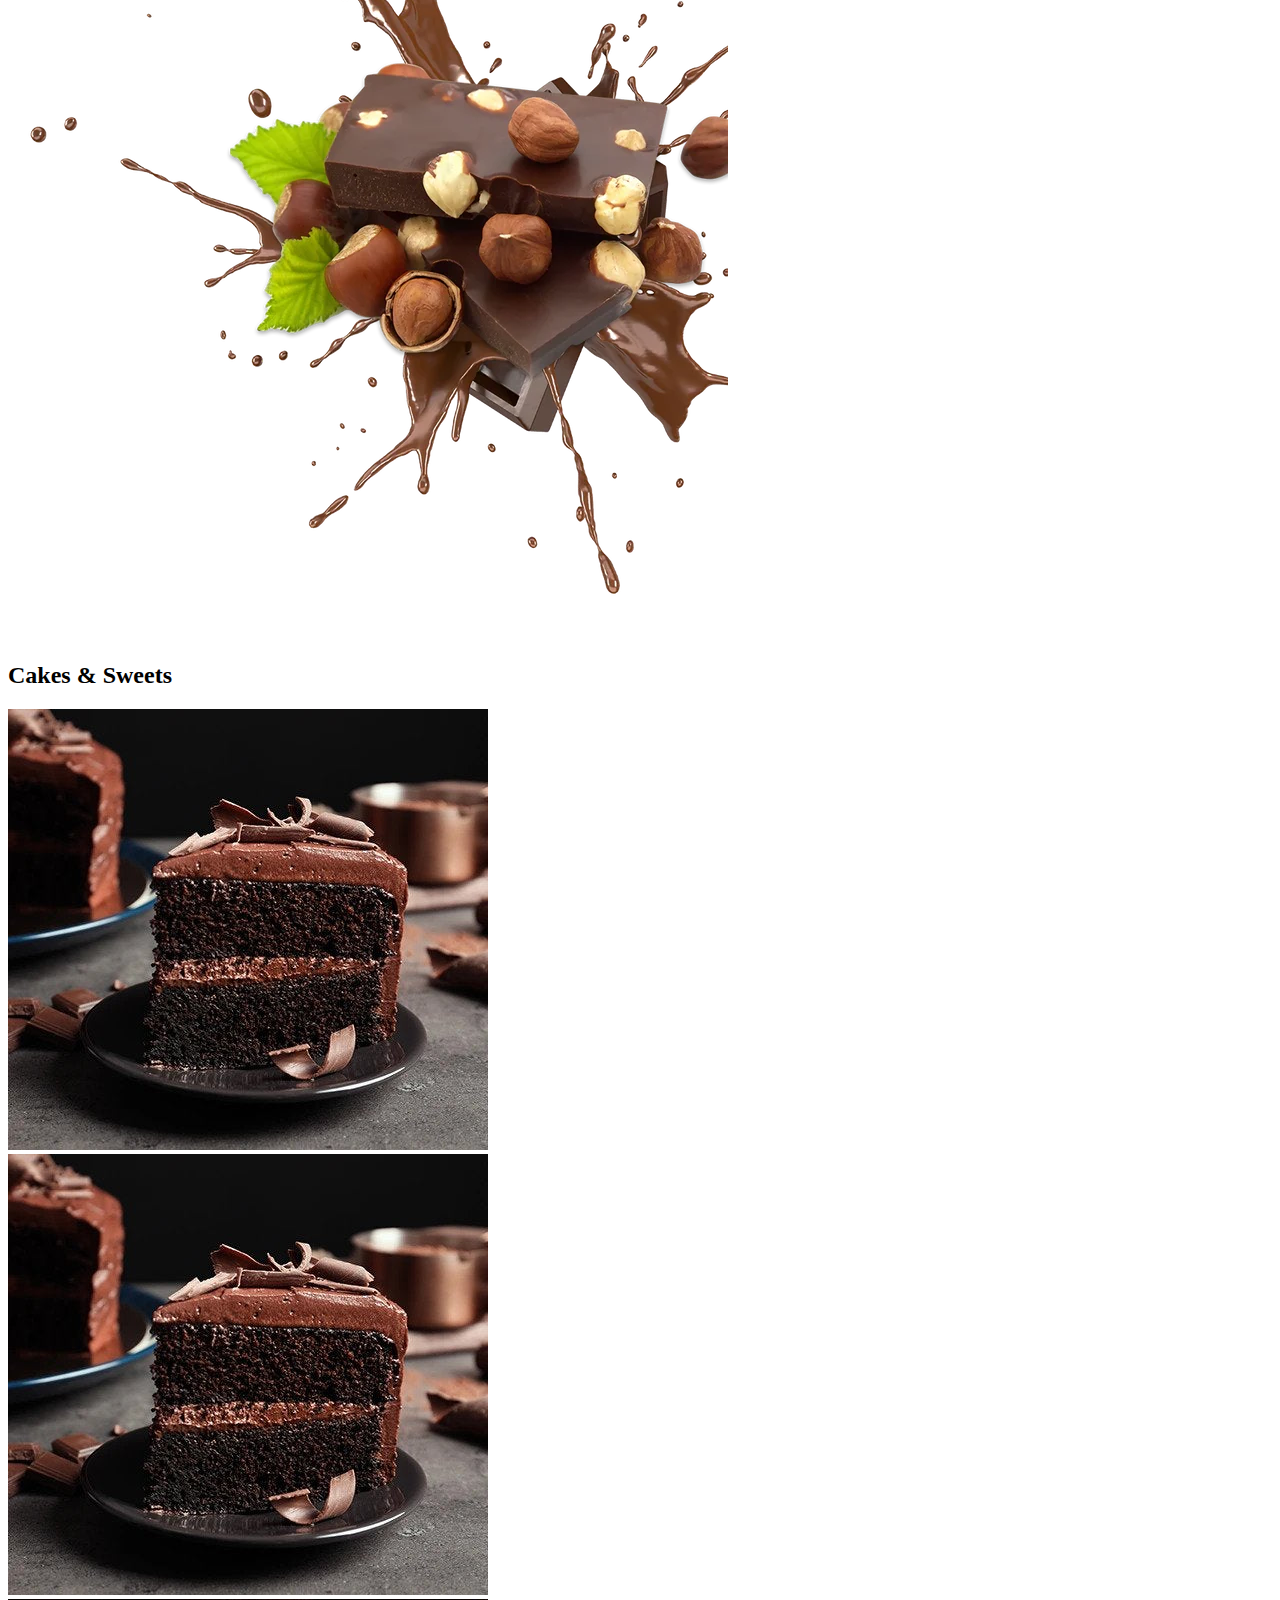
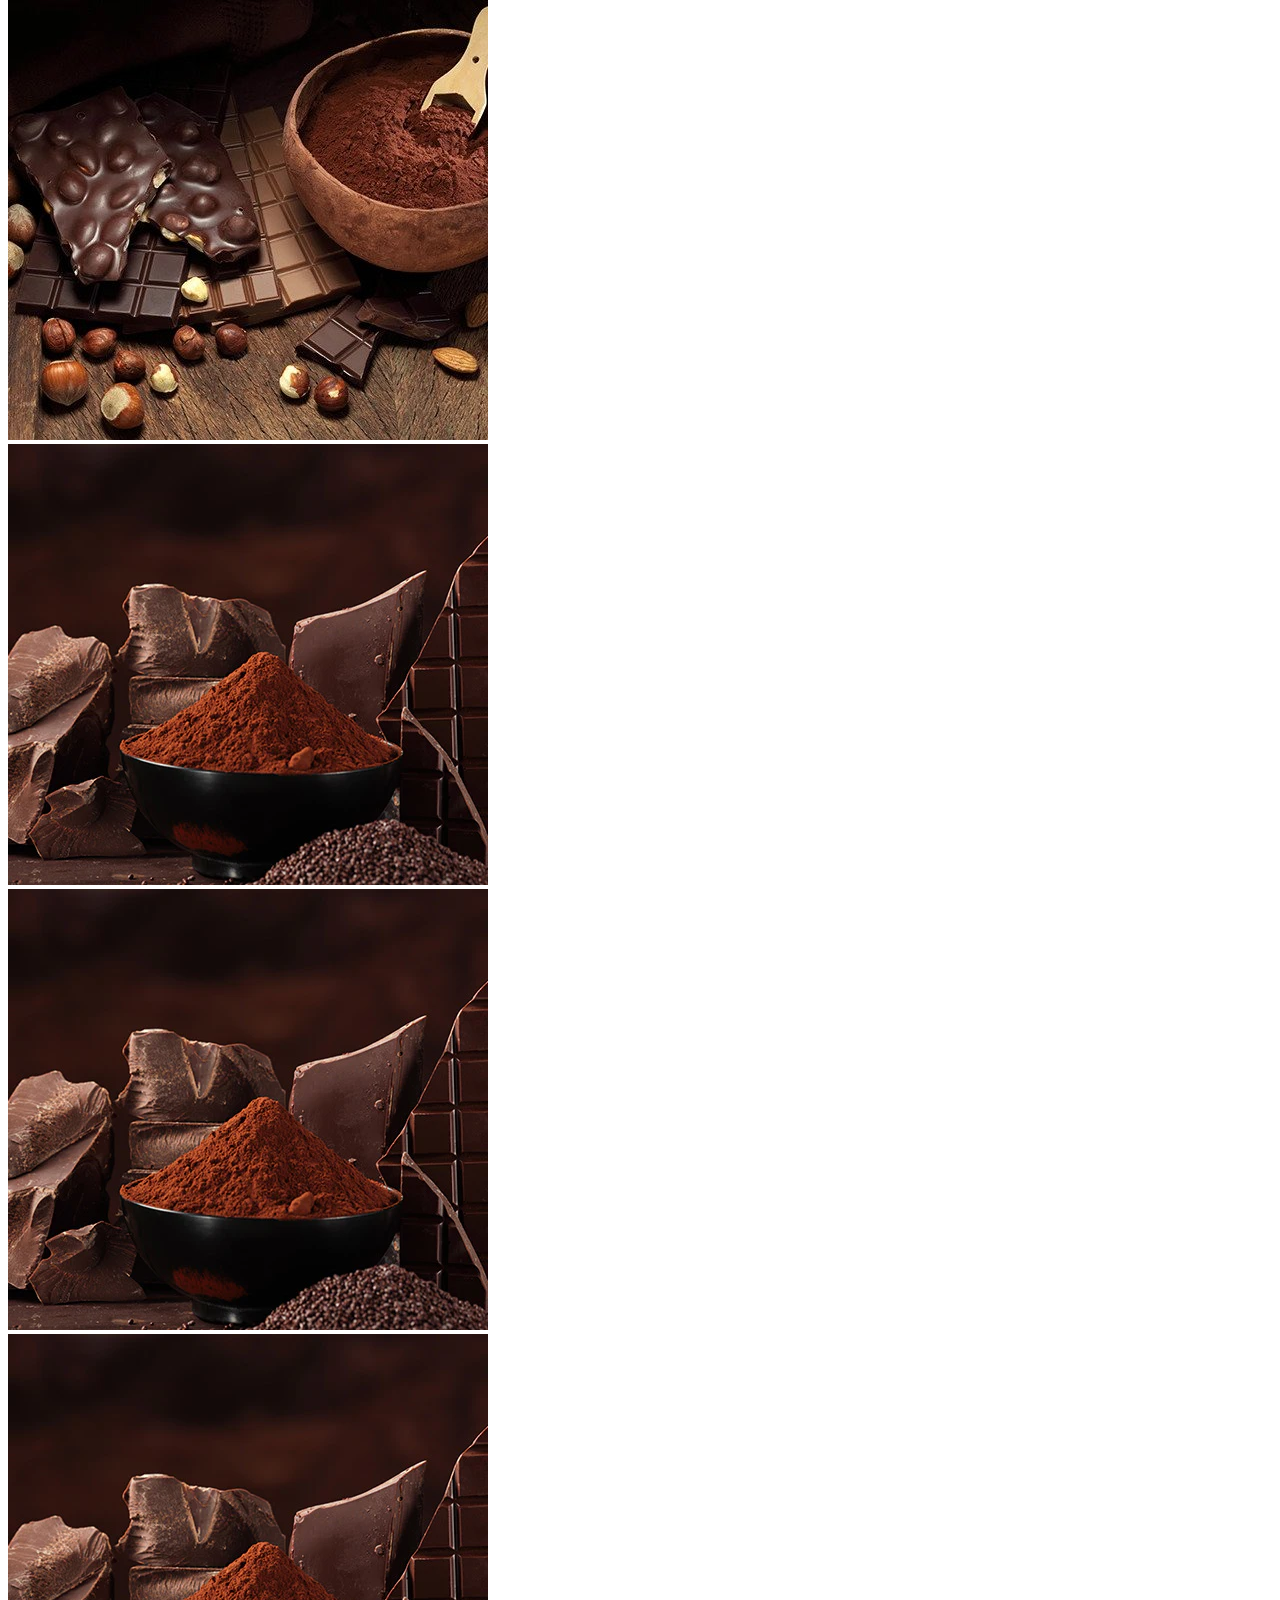
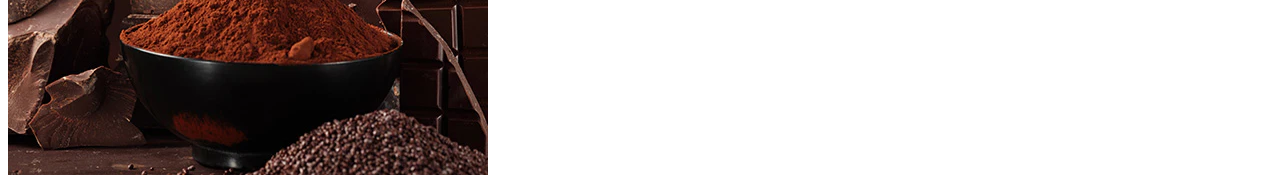
==== commit 3b62b1fd: "Merge branch 'main' of https://github.com/nguyenluc25/BaiTapLonWeb" ====
--- a/html/index.html
+++ b/html/index.html
@@ -28,9 +28,11 @@
                </ul></li>
                <li class="li_menu"><a href="">Trang</a></li>
               </ul>
-   
               <div class="container_input_header">
-                <input type="text" name="" id="" placeholder="Tìm kiếm tại đây" class="input_header">
+                <div class="input_data_header">
+                <input type="text" name="text" id="text" class="input_header" placeholder="Tìm kiếm ...">
+                <div class="underline"></div>
+            </div>
                 <button class="button_header"><i class='bx bx-search-alt-2'></i></button>
    
               </div>
--- a/css/style.css
+++ b/css/style.css
@@ -1,4 +1,7 @@
+<<<<<<< HEAD
+=======
 @import url('https://fonts.googleapis.com/css2?family=Poppins:ital,wght@0,100;0,400;0,700;1,100;1,400;1,700&display=swap');
+>>>>>>> a164784eda7e4eeb01da515bd74ece2d3fb08bbc
 
 * {
     margin: 0;
@@ -11,6 +14,8 @@
     width: 100%;
     height: 72.2px;
     background-color:rgb(129, 93, 10) ;
+    position: fixed;
+    z-index: 1;
 }
 .container_header{
     width: 1330px;
@@ -60,17 +65,16 @@
     content: "";
     position: absolute;
     width: 100%;
-    height: 4px;
+    height: 2px;
+    background-color: aliceblue;
     border-radius: 4px;
-    
     top: 35px;
     left: 0;
     transform-origin: right;
     transform: scaleX(0);
     transition: transform .3s ease-in-out;
   }
-
-  .ul_header>li>a:hover::before {
+.ul_header>li>a:hover::before {
   transform-origin: left;
   transform: scaleX(1);
 }
@@ -120,8 +124,16 @@
 width: 370px;
 height: 72.2px;
 display: inline-block;
-padding-top: 18px;
-}
+
+}
+.input_data_header{
+    width: 200px;
+    height: 72.2px;
+    /* background-color: antiquewhite; */
+    position: relative;
+  
+}
+
 .button_header{
     background-color: transparent;
     border: none;
@@ -130,20 +142,60 @@
 }
 .input_header{
     width: 180px;
-    height: 35px;
-    border-radius: 4px;
-    border-color: rgb(142, 106, 8);
-    margin-bottom: 10px;
+    height: 30px;
+    margin-top: 18px;
     float: left;
-}
-.input_header:focus{
+    color: white;
+    background-color: transparent;
+    border: none;
+    border-bottom:1px solid rgb(237, 164, 55);
+}
+.input_header:focus {
     background-color: rgb(255, 255, 255);
+    background-color: transparent;
+    outline: none;
+}
+::placeholder{
+    font-size: 10px;
+}
+.input_data_header>.underline{
+    position: absolute;
+    bottom: 23.6px;
+    height: 1.2px;
+    width: 180px;
+    
+}
+.input_data_header>.underline::before{
+    position: absolute;
+    content: "";
+    height: 100%;
+    width: 100%;
+    background-color: rgb(207, 209, 208);
+    transform: scaleX(0);
+    transition: transform .4s ease;
+}
+.input_data_header>.input_header:focus ~ .underline::before{
+    transform: scaleX(1);
 }
 .button_header>i{
     font-size: 25px;
     padding-top: 5px;
     color: white;
 }
+<<<<<<< HEAD
+::placeholder{
+    color: white;   
+}
+#Slider {
+    overflow: hidden;
+}
+
+.slider-container {
+    display: block;
+    position: relative;
+    padding-top: 56.25%;
+    transition: all 0.3s ease;
+=======
 
 /* -------------------------------------------Slider------------------------------------ */
 
@@ -163,6 +215,7 @@
 
 .slide:first-child {
 display: block;
+>>>>>>> a164784eda7e4eeb01da515bd74ece2d3fb08bbc
 }
 
 /* Next & previous buttons */
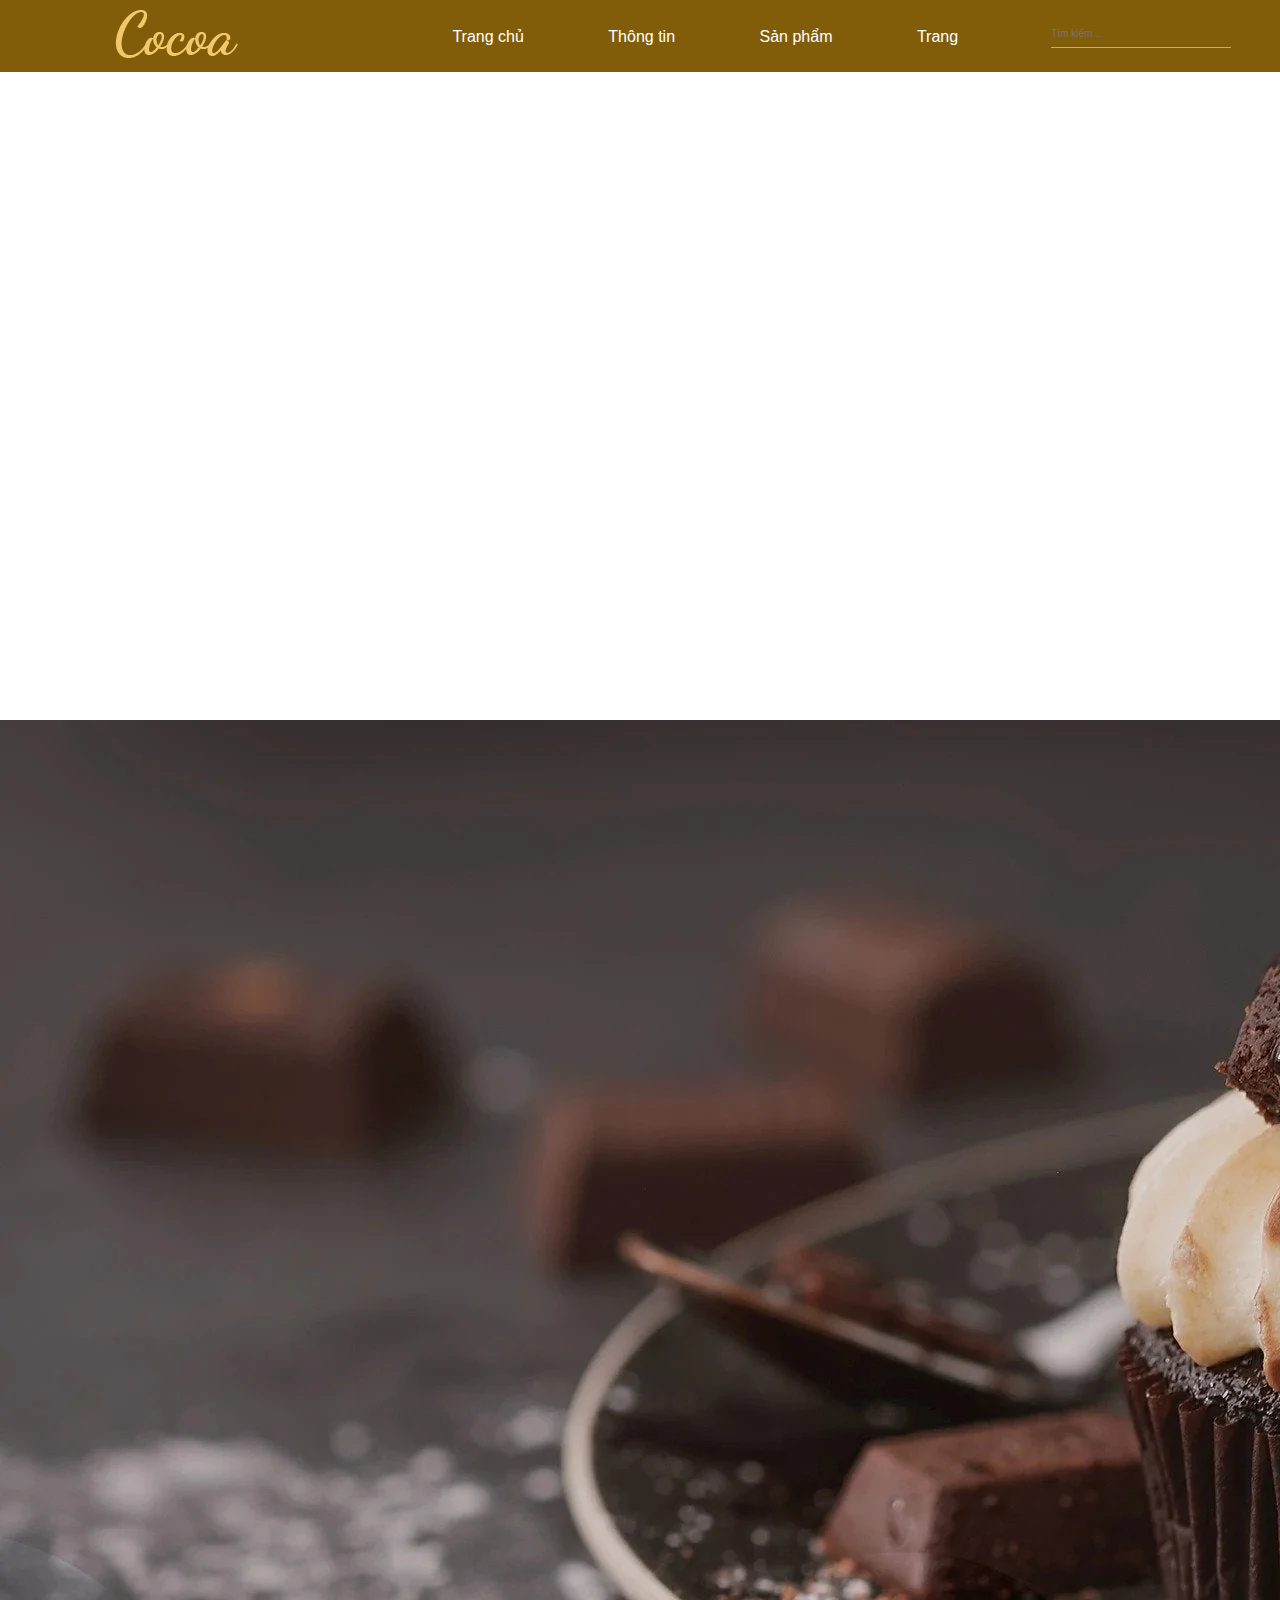
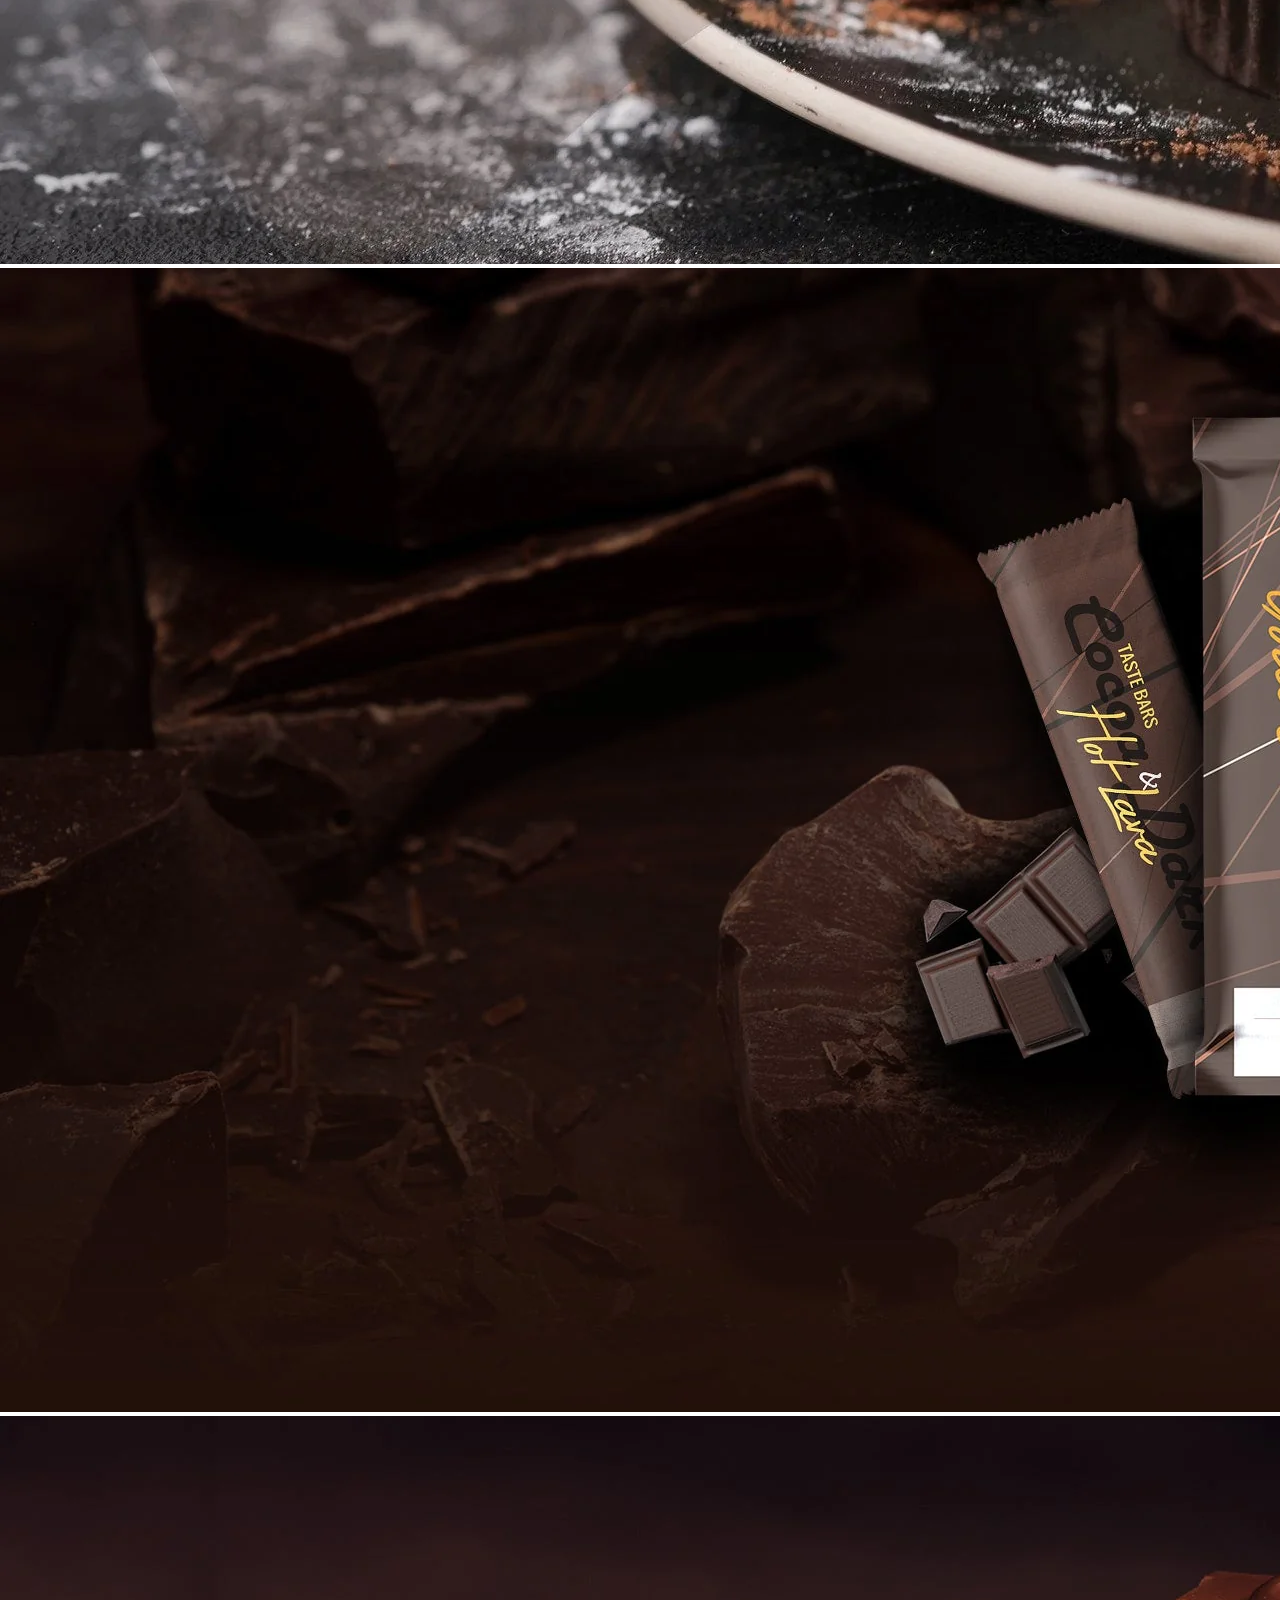
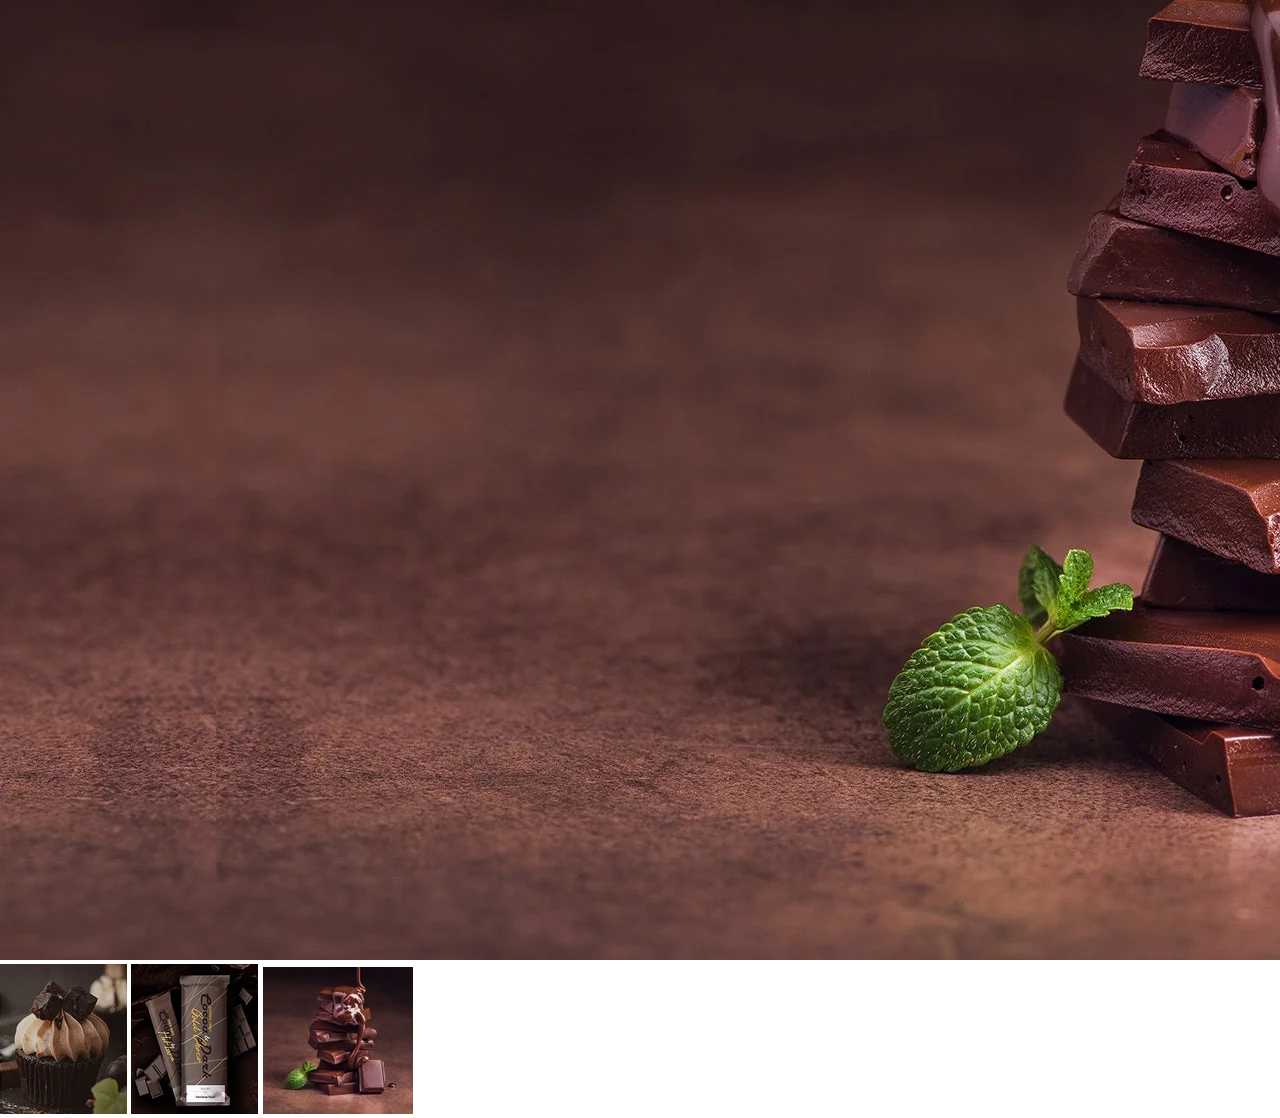
==== commit 128a34d6: "Update index.html" ====
--- a/html/index.html
+++ b/html/index.html
@@ -6,7 +6,6 @@
     <meta name="viewport" content="width=device-width, initial-scale=1.0">
     <title>Document</title>
     <link rel="stylesheet" href="/css/style.css">
-    <link href='https://unpkg.com/boxicons@2.1.4/css/boxicons.min.css' rel='stylesheet'>
 </head>
 <body>
     <header>
@@ -34,102 +33,54 @@
                 <div class="underline"></div>
             </div>
                 <button class="button_header"><i class='bx bx-search-alt-2'></i></button>
-   
               </div>
             </nav>
+            
            </div>
     </header>
-
-    <!-- -----------------------------------------------Slider---------------------------------------------------- -->
-
     <section id="Slider">
-        <div class="slideshow-container">
-            <div class="slide fade">
-              <img src="/image/silde1.jpg" alt="Slide 1">
-            </div>
-            <div class="slide fade">
-                <img src="/image/silde2.jpg" alt="Slide 1">
-            </div>
-            <div class="slide fade">
-                <img src="/image/silde3.jpg" alt="Slide 1">
-            </div>
-            <a class="prev" onclick="plusSlides(-1)">❮</a>
-            <a class="next" onclick="plusSlides(1)">❯</a>
+        <div class="slider-container">
+            <img src="../image/silde1.jpg" alt="">
+            <img src="../image/silde2.jpg" alt="">
+            <img src="../image/silde3.jpg" alt="">
+        </div>
+        <div class="dot-container">
+            <img class="dot active" src="../image/dot1.jpg" alt="">
+            <img class="dot" src="../image/dot2.jpg" alt="">
+            <img class="dot" src="../image/dot3.jpg" alt="">
         </div>
     </section>
-
-<!-- -----------------------------------------------about---------------------------------------------------- -->
-<section id="about" class="about">
-    <div class="about-container">
-        <h2>About us</h2>
-        <br>
-        <p>
-            Duis lacinia mauris ut sem suscipit cursus. Praesent tincidunt dolor eget pretium porttitor. Nam malesuada ipsum quis ligula porttitor placerat. Vestibulum ante ipsum primis in faucibus orci luctus et ultrices posuere cubilia curae; Morbi maximus auctor commodo.
-        </p>
-        <br>
-        <p>
-            Praesent rutrum purus ligula, fringilla dignissim eros pellentesque sit amet. Integer vel odio rhoncus, dapibus felis ut, venenatis arcu. Donec dapibus varius ligula et malesuada.
-        </p>
-    </div>
-    <div class="about-image">
-        <img src="/image/about-image.jpg" alt="">
-    </div>
-</section>
-<!-- -----------------------------------------------product---------------------------------------------------- -->
-<section id="product" >
-    <h2>Cakes & Sweets</h2>
-    <div class="product-image">
-        <div class="image">
-            <img src="/image/product2.jpg" alt="">
-        </div>
-        <div class="image">
-            <img src="/image/product2.jpg" alt="">
-        </div>
-        <div class="image">
-            <img src="/image/product3.jpg" alt="">
-        </div>
-        <div class="image">
-            <img src="/image/product4.jpg" alt="">
-        </div>
-        <div class="image">
-            <img src="/image/product4.jpg" alt="">
-        </div>
-        <div class="image">
-            <img src="/image/product4.jpg" alt="">
-        </div>
-    </div>
-</section>
+    
 </body>
 <script>
-var slideIndex = 0;
-showSlides();
+    const imgPosition = document.querySelectorAll(".slider-container img")
+    const imgContainer = document.querySelector(".slider-container")
+    const dotItem = document.querySelectorAll(".dot")
 
-function showSlides() {
-    var i;
-    var slides = document.getElementsByClassName("slide");
-    for (i = 0; i < slides.length; i++) {
-    slides[i].style.display = "none";
+    imgPosition.forEach(function(image, index){
+        image.style.left = index*100 + "%"
+        dotItem[index].addEventListener("click",function(){
+            slider(index)
+        })
+    })
+
+    let imgNumber = imgPosition.length
+    let index = 0
+    function imgSlide(){
+        index++;
+        if(index>=imgNumber){
+            index = 0;
+        }
+        slider(index)
     }
-    slideIndex++;
-    if (slideIndex > slides.length) {
-    slideIndex = 1;
+
+    function slider(index){
+        imgContainer.style.left = "-" + index*100+ "%"
+        const dotActive = document.querySelector(".active")
+        dotActive.classList.remove("active")
+        dotItem[index].classList.add("active")
     }
-    slides[slideIndex-1].style.display = "block";
-    setTimeout(showSlides, 5000); // Thời gian chuyển đổi slide là 5 giây
-}
-function plusSlides(n) {
-    var slides = document.getElementsByClassName("slide");
-    slideIndex += n;
-    if (slideIndex > slides.length) {
-    slideIndex = 1;
-    }
-    if (slideIndex < 1) {
-    slideIndex = slides.length;
-    }
-    for (i = 0; i < slides.length; i++) {
-    slides[i].style.display = "none";
-    }
-    slides[slideIndex-1].style.display = "block";
-}
+
+    setInterval(imgSlide, 5000)
 </script>
 </html>--- a/css/style.css
+++ b/css/style.css
@@ -1,7 +1,4 @@
-<<<<<<< HEAD
-=======
-@import url('https://fonts.googleapis.com/css2?family=Poppins:ital,wght@0,100;0,400;0,700;1,100;1,400;1,700&display=swap');
->>>>>>> a164784eda7e4eeb01da515bd74ece2d3fb08bbc
+
 
 * {
     margin: 0;
@@ -195,7 +192,7 @@
     position: relative;
     padding-top: 56.25%;
     transition: all 0.3s ease;
-=======
+}
 
 /* -------------------------------------------Slider------------------------------------ */
 
@@ -215,7 +212,7 @@
 
 .slide:first-child {
 display: block;
->>>>>>> a164784eda7e4eeb01da515bd74ece2d3fb08bbc
+
 }
 
 /* Next & previous buttons */
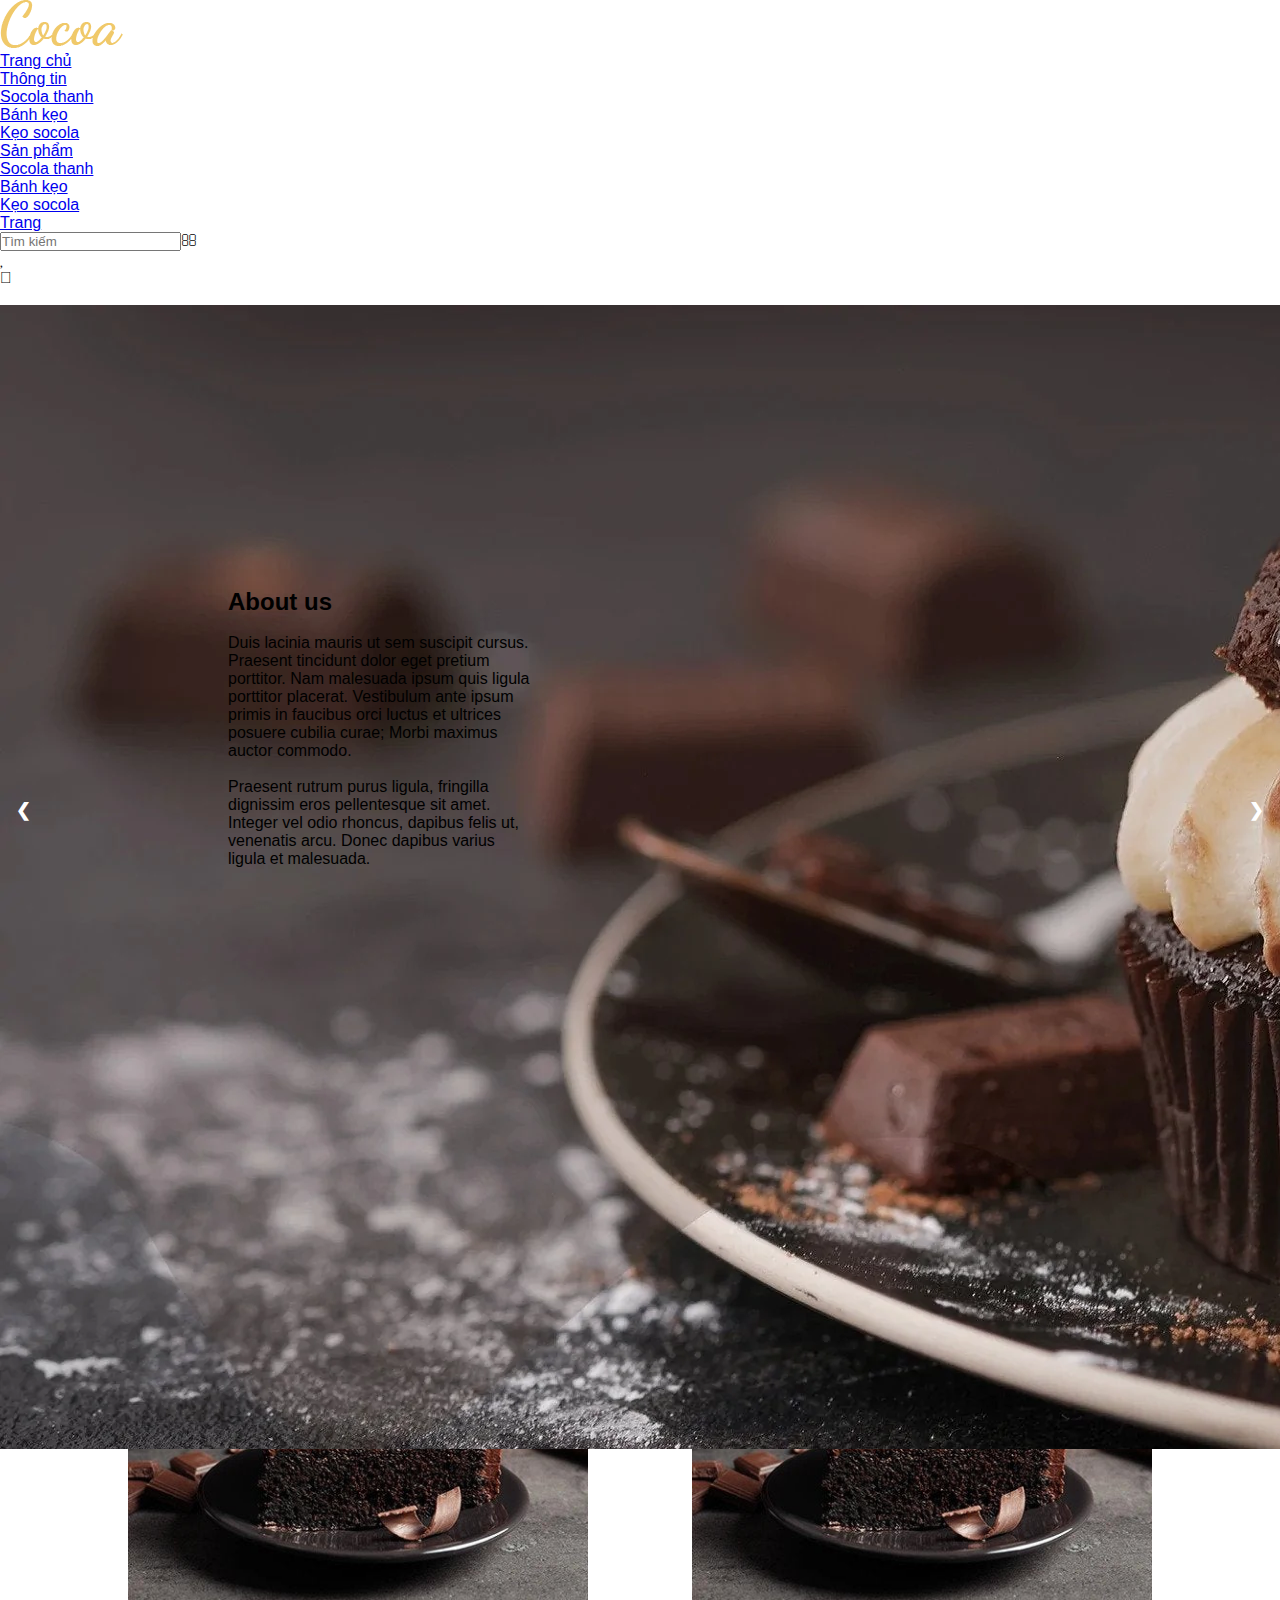
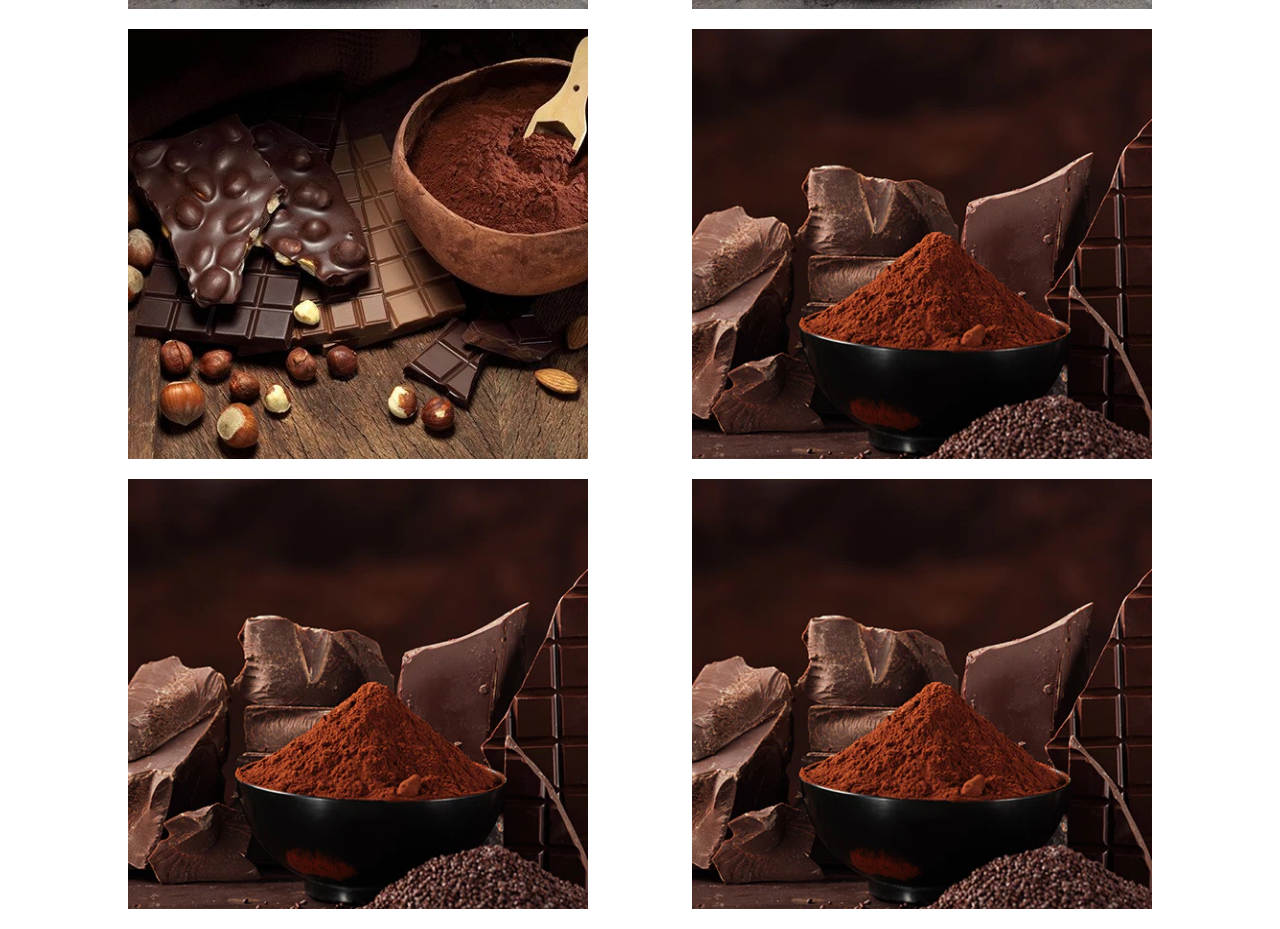
==== commit 4fd7897d: "Trang chủ" ====
--- a/html/index.html
+++ b/html/index.html
@@ -6,81 +6,129 @@
     <meta name="viewport" content="width=device-width, initial-scale=1.0">
     <title>Document</title>
     <link rel="stylesheet" href="/css/style.css">
+    <link rel="stylesheet" href="https://pro.fontawesome.com/releases/v5.15.4/css/all.css"/>
+
 </head>
 <body>
     <header>
-        <div class="container_header">
-            <nav class="nav_header">
-              <div class="logo">
-               <a href="">
-                   <img src="../image/logo.png" alt="">
-               </a>
-              </div>
-              <ul class="ul_header" >
-               <li class="li_menu"><a href="">Trang chủ</a></li>
-               <li class="li_menu"><a href="">Thông tin</a></li>
-               <li class="li_menu product"><a href="">Sản phẩm</a>
-               <ul class="nav_product">
-                 <li class="nav_menu_product"><a href="">Socola Thanh</a></li>
-                 <li class="nav_menu_product"><a href="">Bánh Ngọt</a></li>
-                 <li class="nav_menu_product"><a href="">Kẹo Socola</a></li>
-               </ul></li>
-               <li class="li_menu"><a href="">Trang</a></li>
-              </ul>
-              <div class="container_input_header">
-                <div class="input_data_header">
-                <input type="text" name="text" id="text" class="input_header" placeholder="Tìm kiếm ...">
-                <div class="underline"></div>
-            </div>
-                <button class="button_header"><i class='bx bx-search-alt-2'></i></button>
-              </div>
-            </nav>
-            
-           </div>
+        <div class="logo">
+            <img src="/image/logo.png" alt="">
+        </div>
+        <div class="menu">
+            <li><a href="#">Trang chủ</a></li>
+            <li><a href="#">Thông tin</a>
+                <ul class="sub-menu">
+                    <li><a href="#">Socola thanh</a></li>
+                    <li><a href="#">Bánh kẹo</a></li>
+                    <li><a href="#">Kẹo socola</a></li>
+                </ul>  
+            </li>
+            <li><a href="#">Sản phẩm
+                <ul class="sub-menu">
+                    <li><a href="#">Socola thanh</a></li>
+                    <li><a href="#">Bánh kẹo</a></li>
+                    <li><a href="#">Kẹo socola</a></li>
+                </ul>   
+            </a></li>
+            <li><a href="#">Trang</a></li>
+        </div>  
+        <div class="other">
+            <li><input type="text" placeholder="Tìm kiếm"><i class="fal fa-search"></i></li>
+            <li><i class="fal fa-heart"></i></li>
+            <li><i class="fal fa-shopping-cart"></i></li>
+            <li><i class="far fa-bars"></i></li>
+        </div>
     </header>
-    <section id="Slider">
-        <div class="slider-container">
-            <img src="../image/silde1.jpg" alt="">
-            <img src="../image/silde2.jpg" alt="">
-            <img src="../image/silde3.jpg" alt="">
+<!-- -----------------------------------------------Slider---------------------------------------------------- -->
+
+<section id="Slider">
+    <div class="slideshow-container">
+        <div class="slide fade">
+            <img src="/image/silde1.jpg" alt="Slide 1">
         </div>
-        <div class="dot-container">
-            <img class="dot active" src="../image/dot1.jpg" alt="">
-            <img class="dot" src="../image/dot2.jpg" alt="">
-            <img class="dot" src="../image/dot3.jpg" alt="">
+        <div class="slide fade">
+            <img src="/image/silde2.jpg" alt="Slide 1">
         </div>
-    </section>
-    
+        <div class="slide fade">
+            <img src="/image/silde3.jpg" alt="Slide 1">
+        </div>
+        <a class="prev" onclick="plusSlides(-1)">❮</a>
+        <a class="next" onclick="plusSlides(1)">❯</a>
+    </div>
+</section>
+
+<!-- -----------------------------------------------about---------------------------------------------------- -->
+<section id="about" class="about">
+    <div class="about-container">
+        <h2>About us</h2>
+        <br>
+        <p>
+            Duis lacinia mauris ut sem suscipit cursus. Praesent tincidunt dolor eget pretium porttitor. Nam malesuada ipsum quis ligula porttitor placerat. Vestibulum ante ipsum primis in faucibus orci luctus et ultrices posuere cubilia curae; Morbi maximus auctor commodo.
+        </p>
+        <br>
+        <p>
+            Praesent rutrum purus ligula, fringilla dignissim eros pellentesque sit amet. Integer vel odio rhoncus, dapibus felis ut, venenatis arcu. Donec dapibus varius ligula et malesuada.
+        </p>
+    </div>
+    <div class="about-image">
+        <img src="/image/about-image.jpg" alt="">
+    </div>
+</section>
+<!-- -----------------------------------------------product---------------------------------------------------- -->
+<section id="product" >
+    <h2>Cakes & Sweets</h2>
+    <div class="product-image">
+        <div class="image">
+            <img src="/image/product2.jpg" alt="">
+        </div>
+        <div class="image">
+            <img src="/image/product2.jpg" alt="">
+        </div>
+        <div class="image">
+            <img src="/image/product3.jpg" alt="">
+        </div>
+        <div class="image">
+            <img src="/image/product4.jpg" alt="">
+        </div>
+        <div class="image">
+            <img src="/image/product4.jpg" alt="">
+        </div>
+        <div class="image">
+            <img src="/image/product4.jpg" alt="">
+        </div>
+    </div>
+</section>
 </body>
 <script>
-    const imgPosition = document.querySelectorAll(".slider-container img")
-    const imgContainer = document.querySelector(".slider-container")
-    const dotItem = document.querySelectorAll(".dot")
+var slideIndex = 0;
+showSlides();
 
-    imgPosition.forEach(function(image, index){
-        image.style.left = index*100 + "%"
-        dotItem[index].addEventListener("click",function(){
-            slider(index)
-        })
-    })
-
-    let imgNumber = imgPosition.length
-    let index = 0
-    function imgSlide(){
-        index++;
-        if(index>=imgNumber){
-            index = 0;
-        }
-        slider(index)
+function showSlides() {
+    var i;
+    var slides = document.getElementsByClassName("slide");
+    for (i = 0; i < slides.length; i++) {
+    slides[i].style.display = "none";
     }
-
-    function slider(index){
-        imgContainer.style.left = "-" + index*100+ "%"
-        const dotActive = document.querySelector(".active")
-        dotActive.classList.remove("active")
-        dotItem[index].classList.add("active")
+    slideIndex++;
+    if (slideIndex > slides.length) {
+    slideIndex = 1;
     }
-
-    setInterval(imgSlide, 5000)
+    slides[slideIndex-1].style.display = "block";
+    setTimeout(showSlides, 5000); // Thời gian chuyển đổi slide là 5 giây
+}
+function plusSlides(n) {
+    var slides = document.getElementsByClassName("slide");
+    slideIndex += n;
+    if (slideIndex > slides.length) {
+    slideIndex = 1;
+    }
+    if (slideIndex < 1) {
+    slideIndex = slides.length;
+    }
+    for (i = 0; i < slides.length; i++) {
+    slides[i].style.display = "none";
+    }
+    slides[slideIndex-1].style.display = "block";
+}
 </script>
 </html>--- a/css/style.css
+++ b/css/style.css
@@ -1,199 +1,13 @@
-
-
 * {
     margin: 0;
     padding: 0;
     box-sizing: border-box;
-    font-family: Arial, Helvetica, sans-serif;
+    font-family: Arial, Helvetica, sans-serif
 }
-
-header{
-    width: 100%;
-    height: 72.2px;
-    background-color:rgb(129, 93, 10) ;
-    position: fixed;
-    z-index: 1;
+/* -------------------------------------------Header------------------------------------ */
+header {
+    background-color: rgba(255, 255, 255, 0);
 }
-.container_header{
-    width: 1330px;
-    height: 72.2px;
-    margin-left: 100px;
-    margin-right: 100px;
-    padding-left: 15px;
-    padding-right: 15px;
-}
-.logo{
-    width: 150px;
-    height: 72.2px;
-    display: flex;
-    align-items: center;
-}
-.nav_header{
-    width: 100%;
-    height: 72.2px;
-    display: flex;
-}
-.ul_header{
-    width: 800px;
-    height: 72.2px;
-    
-    display: inline-block;
-    padding-left: 150px;
-}
-.ul_header>li{
-    list-style: none;
-    display: inline-block;
-    margin: 0 40px;
-    padding-top: 12px;
-    height:  72.2px;
-
-}
-.ul_header>li>a{
-    text-decoration: none;
-    color: white;
-    position: relative;
-    line-height: 50px;
-    display: block;
-}
-.ul_header>li:hover>a{
-    color: rgb(253, 220, 141);
-}
-.ul_header>li>a::before{
-    content: "";
-    position: absolute;
-    width: 100%;
-    height: 2px;
-    background-color: aliceblue;
-    border-radius: 4px;
-    top: 35px;
-    left: 0;
-    transform-origin: right;
-    transform: scaleX(0);
-    transition: transform .3s ease-in-out;
-  }
-.ul_header>li>a:hover::before {
-  transform-origin: left;
-  transform: scaleX(1);
-}
-.product{
-    position: relative;
-}
-.nav_product{
-    display: none  ;
-    position: absolute;
-    width: 170px;
-    overflow: hidden;
-    border-radius: 4px;
-    top: 73px;
-    animation: animation_menu ease 0.6s;
-    box-shadow: 10 100 5 rgb(0, 0, 0) !important;
-    
-}
-.nav_product>.nav_menu_product{
-    list-style: none;
-    background-color: rgb(249, 249, 249);
-    height: 50px;
-    border-bottom:1px solid rgb(183, 182, 182);
-}
-.nav_menu_product:nth-child(3){
-    border-bottom: none;
-}
-.nav_product>.nav_menu_product>a{
-    text-decoration: none;
-    line-height: 50px;
-    padding-left: 15px;
-    display: block;
-}
-
-@keyframes animation_menu{
-    from{
-        opacity: 0px;
-        top: 60px;
-    }to{
-        opacity: 1px;
-        top: 73px
-    }
-}
-.product:hover>.nav_product{
-    display: block;
-}
-.container_input_header{
-width: 370px;
-height: 72.2px;
-display: inline-block;
-
-}
-.input_data_header{
-    width: 200px;
-    height: 72.2px;
-    /* background-color: antiquewhite; */
-    position: relative;
-  
-}
-
-.button_header{
-    background-color: transparent;
-    border: none;
-    cursor: pointer;
-    margin-left: 10px;
-}
-.input_header{
-    width: 180px;
-    height: 30px;
-    margin-top: 18px;
-    float: left;
-    color: white;
-    background-color: transparent;
-    border: none;
-    border-bottom:1px solid rgb(237, 164, 55);
-}
-.input_header:focus {
-    background-color: rgb(255, 255, 255);
-    background-color: transparent;
-    outline: none;
-}
-::placeholder{
-    font-size: 10px;
-}
-.input_data_header>.underline{
-    position: absolute;
-    bottom: 23.6px;
-    height: 1.2px;
-    width: 180px;
-    
-}
-.input_data_header>.underline::before{
-    position: absolute;
-    content: "";
-    height: 100%;
-    width: 100%;
-    background-color: rgb(207, 209, 208);
-    transform: scaleX(0);
-    transition: transform .4s ease;
-}
-.input_data_header>.input_header:focus ~ .underline::before{
-    transform: scaleX(1);
-}
-.button_header>i{
-    font-size: 25px;
-    padding-top: 5px;
-    color: white;
-}
-<<<<<<< HEAD
-::placeholder{
-    color: white;   
-}
-#Slider {
-    overflow: hidden;
-}
-
-.slider-container {
-    display: block;
-    position: relative;
-    padding-top: 56.25%;
-    transition: all 0.3s ease;
-}
-
 /* -------------------------------------------Slider------------------------------------ */
 
 .slideshow-container {
@@ -202,9 +16,9 @@
   
 .slide {
 display: none;
-/* position: absolute;
+position: absolute;
 top: 0;
-left: 0; */
+left: 0;
 width: 100%;
 height: auto;
 overflow: hidden;
@@ -254,6 +68,7 @@
 
 /* -------------------------------------------About------------------------------------ */
 .about{
+    /* position: absolute; */
     display: flex;
     justify-content: space-between;
     align-items: center;
@@ -262,19 +77,18 @@
 }
 
 
-/* .about-container {
-    width: 80%;
+.about-container {
+    /* width: 80%; */
     margin: auto;
     position: relative;
     left: 100px;
-} */
+}
 
 
 /* -------------------------------------------Product------------------------------------ */
 #product {
     width: 80%;
     margin: auto;
-    /* background-color: aqua; */
 }
 
 .product-image {
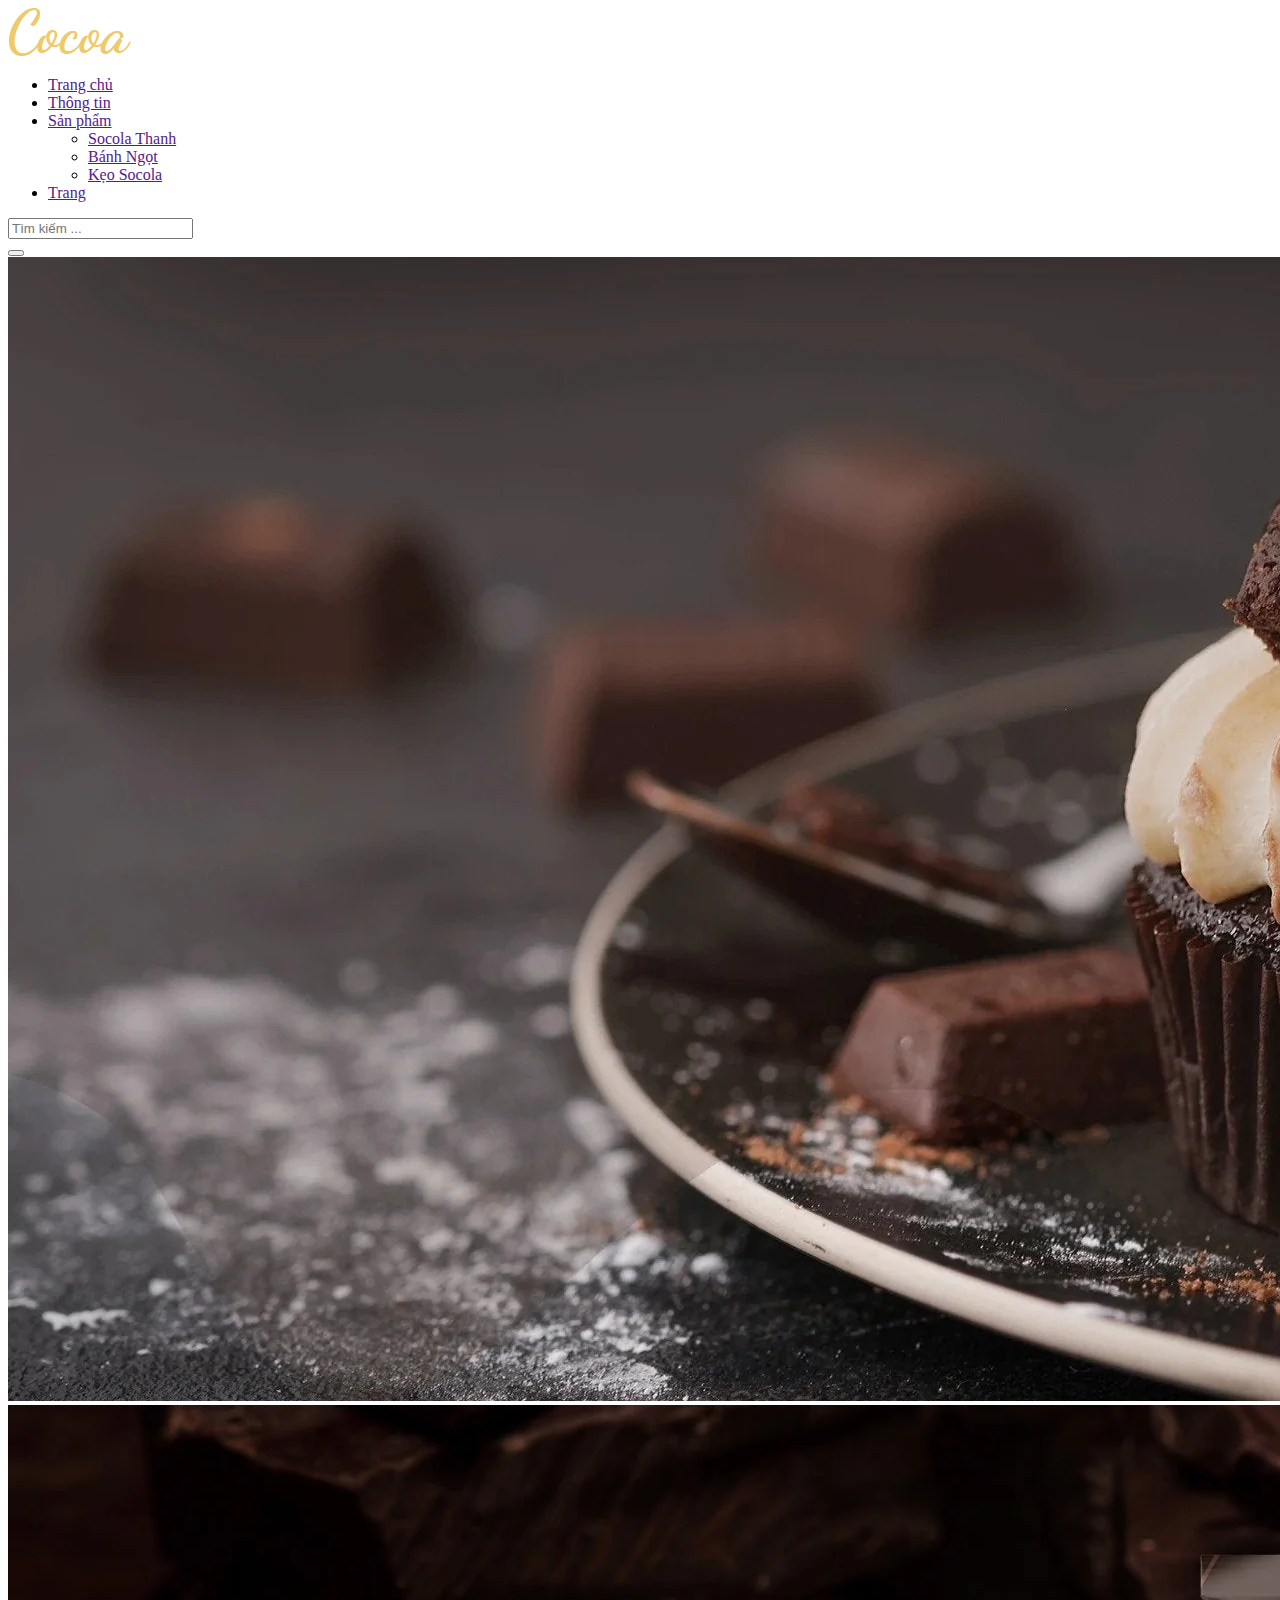
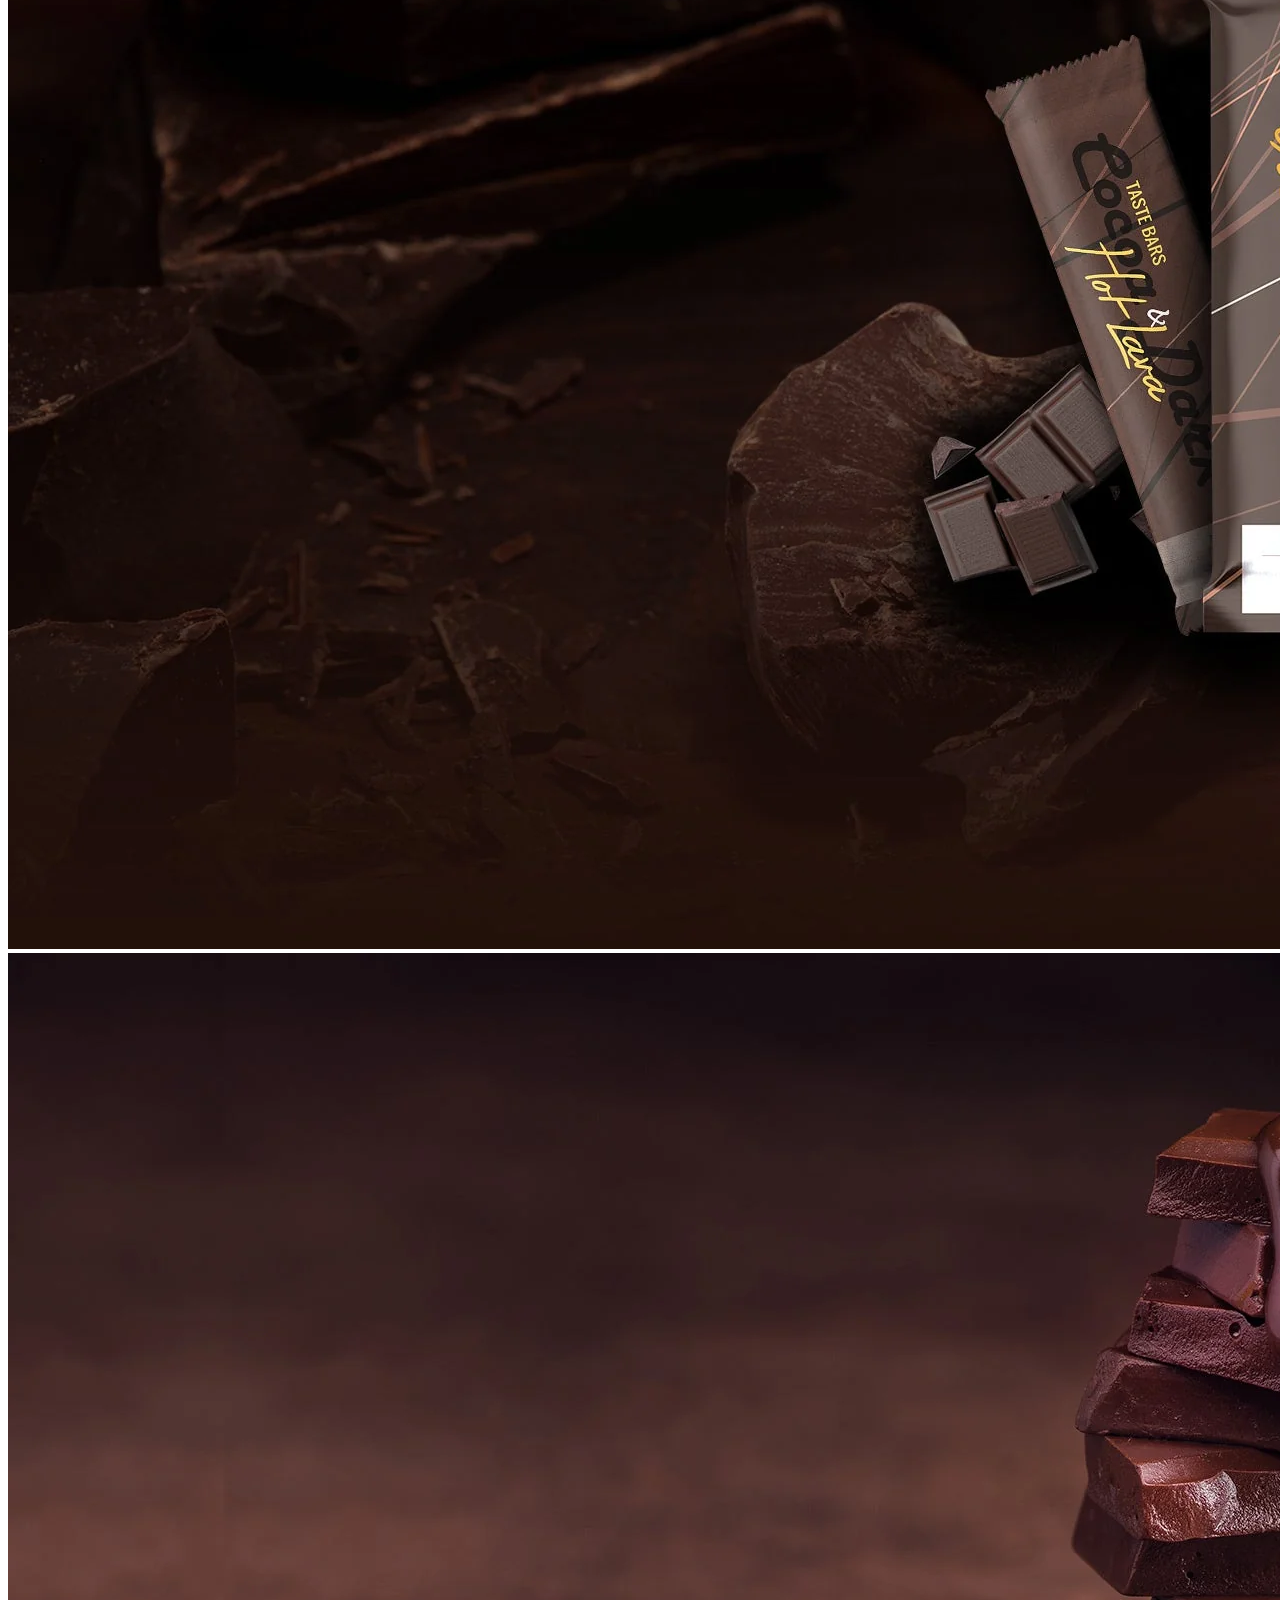
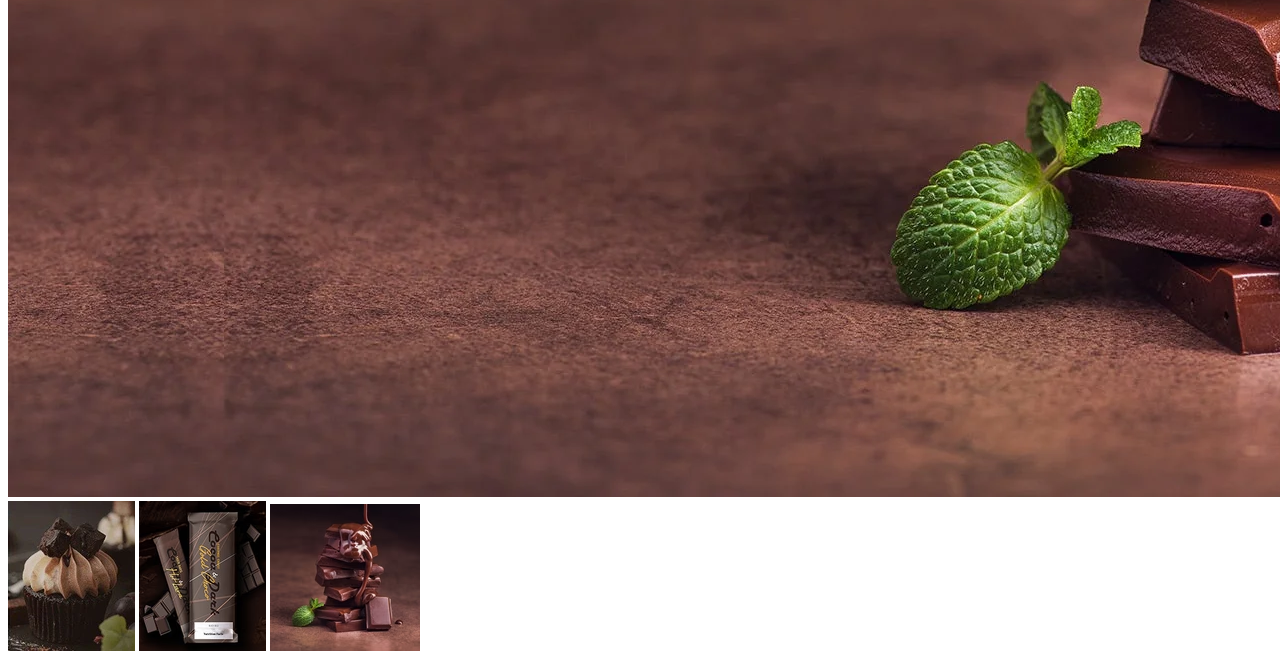
==== commit 94c45b65: "Merge branch 'main' of https://github.com/nguyenluc25/BaiTapLonWeb" ====
--- a/html/index.html
+++ b/html/index.html
@@ -6,129 +6,81 @@
     <meta name="viewport" content="width=device-width, initial-scale=1.0">
     <title>Document</title>
     <link rel="stylesheet" href="/css/style.css">
-    <link rel="stylesheet" href="https://pro.fontawesome.com/releases/v5.15.4/css/all.css"/>
-
 </head>
 <body>
     <header>
-        <div class="logo">
-            <img src="/image/logo.png" alt="">
+        <div class="container_header">
+            <nav class="nav_header">
+              <div class="logo">
+               <a href="">
+                   <img src="../image/logo.png" alt="">
+               </a>
+              </div>
+              <ul class="ul_header" >
+               <li class="li_menu"><a href="">Trang chủ</a></li>
+               <li class="li_menu"><a href="">Thông tin</a></li>
+               <li class="li_menu product"><a href="">Sản phẩm</a>
+               <ul class="nav_product">
+                 <li class="nav_menu_product"><a href="">Socola Thanh</a></li>
+                 <li class="nav_menu_product"><a href="">Bánh Ngọt</a></li>
+                 <li class="nav_menu_product"><a href="">Kẹo Socola</a></li>
+               </ul></li>
+               <li class="li_menu"><a href="">Trang</a></li>
+              </ul>
+              <div class="container_input_header">
+                <div class="input_data_header">
+                <input type="text" name="text" id="text" class="input_header" placeholder="Tìm kiếm ...">
+                <div class="underline"></div>
+            </div>
+                <button class="button_header"><i class='bx bx-search-alt-2'></i></button>
+              </div>
+            </nav>
+            
+           </div>
+    </header>
+    <section id="Slider">
+        <div class="slider-container">
+            <img src="../image/silde1.jpg" alt="">
+            <img src="../image/silde2.jpg" alt="">
+            <img src="../image/silde3.jpg" alt="">
         </div>
-        <div class="menu">
-            <li><a href="#">Trang chủ</a></li>
-            <li><a href="#">Thông tin</a>
-                <ul class="sub-menu">
-                    <li><a href="#">Socola thanh</a></li>
-                    <li><a href="#">Bánh kẹo</a></li>
-                    <li><a href="#">Kẹo socola</a></li>
-                </ul>  
-            </li>
-            <li><a href="#">Sản phẩm
-                <ul class="sub-menu">
-                    <li><a href="#">Socola thanh</a></li>
-                    <li><a href="#">Bánh kẹo</a></li>
-                    <li><a href="#">Kẹo socola</a></li>
-                </ul>   
-            </a></li>
-            <li><a href="#">Trang</a></li>
-        </div>  
-        <div class="other">
-            <li><input type="text" placeholder="Tìm kiếm"><i class="fal fa-search"></i></li>
-            <li><i class="fal fa-heart"></i></li>
-            <li><i class="fal fa-shopping-cart"></i></li>
-            <li><i class="far fa-bars"></i></li>
+        <div class="dot-container">
+            <img class="dot active" src="../image/dot1.jpg" alt="">
+            <img class="dot" src="../image/dot2.jpg" alt="">
+            <img class="dot" src="../image/dot3.jpg" alt="">
         </div>
-    </header>
-<!-- -----------------------------------------------Slider---------------------------------------------------- -->
-
-<section id="Slider">
-    <div class="slideshow-container">
-        <div class="slide fade">
-            <img src="/image/silde1.jpg" alt="Slide 1">
-        </div>
-        <div class="slide fade">
-            <img src="/image/silde2.jpg" alt="Slide 1">
-        </div>
-        <div class="slide fade">
-            <img src="/image/silde3.jpg" alt="Slide 1">
-        </div>
-        <a class="prev" onclick="plusSlides(-1)">❮</a>
-        <a class="next" onclick="plusSlides(1)">❯</a>
-    </div>
-</section>
-
-<!-- -----------------------------------------------about---------------------------------------------------- -->
-<section id="about" class="about">
-    <div class="about-container">
-        <h2>About us</h2>
-        <br>
-        <p>
-            Duis lacinia mauris ut sem suscipit cursus. Praesent tincidunt dolor eget pretium porttitor. Nam malesuada ipsum quis ligula porttitor placerat. Vestibulum ante ipsum primis in faucibus orci luctus et ultrices posuere cubilia curae; Morbi maximus auctor commodo.
-        </p>
-        <br>
-        <p>
-            Praesent rutrum purus ligula, fringilla dignissim eros pellentesque sit amet. Integer vel odio rhoncus, dapibus felis ut, venenatis arcu. Donec dapibus varius ligula et malesuada.
-        </p>
-    </div>
-    <div class="about-image">
-        <img src="/image/about-image.jpg" alt="">
-    </div>
-</section>
-<!-- -----------------------------------------------product---------------------------------------------------- -->
-<section id="product" >
-    <h2>Cakes & Sweets</h2>
-    <div class="product-image">
-        <div class="image">
-            <img src="/image/product2.jpg" alt="">
-        </div>
-        <div class="image">
-            <img src="/image/product2.jpg" alt="">
-        </div>
-        <div class="image">
-            <img src="/image/product3.jpg" alt="">
-        </div>
-        <div class="image">
-            <img src="/image/product4.jpg" alt="">
-        </div>
-        <div class="image">
-            <img src="/image/product4.jpg" alt="">
-        </div>
-        <div class="image">
-            <img src="/image/product4.jpg" alt="">
-        </div>
-    </div>
-</section>
+    </section>
+    
 </body>
 <script>
-var slideIndex = 0;
-showSlides();
+    const imgPosition = document.querySelectorAll(".slider-container img")
+    const imgContainer = document.querySelector(".slider-container")
+    const dotItem = document.querySelectorAll(".dot")
 
-function showSlides() {
-    var i;
-    var slides = document.getElementsByClassName("slide");
-    for (i = 0; i < slides.length; i++) {
-    slides[i].style.display = "none";
+    imgPosition.forEach(function(image, index){
+        image.style.left = index*100 + "%"
+        dotItem[index].addEventListener("click",function(){
+            slider(index)
+        })
+    })
+
+    let imgNumber = imgPosition.length
+    let index = 0
+    function imgSlide(){
+        index++;
+        if(index>=imgNumber){
+            index = 0;
+        }
+        slider(index)
     }
-    slideIndex++;
-    if (slideIndex > slides.length) {
-    slideIndex = 1;
+
+    function slider(index){
+        imgContainer.style.left = "-" + index*100+ "%"
+        const dotActive = document.querySelector(".active")
+        dotActive.classList.remove("active")
+        dotItem[index].classList.add("active")
     }
-    slides[slideIndex-1].style.display = "block";
-    setTimeout(showSlides, 5000); // Thời gian chuyển đổi slide là 5 giây
-}
-function plusSlides(n) {
-    var slides = document.getElementsByClassName("slide");
-    slideIndex += n;
-    if (slideIndex > slides.length) {
-    slideIndex = 1;
-    }
-    if (slideIndex < 1) {
-    slideIndex = slides.length;
-    }
-    for (i = 0; i < slides.length; i++) {
-    slides[i].style.display = "none";
-    }
-    slides[slideIndex-1].style.display = "block";
-}
+
+    setInterval(imgSlide, 5000)
 </script>
 </html>